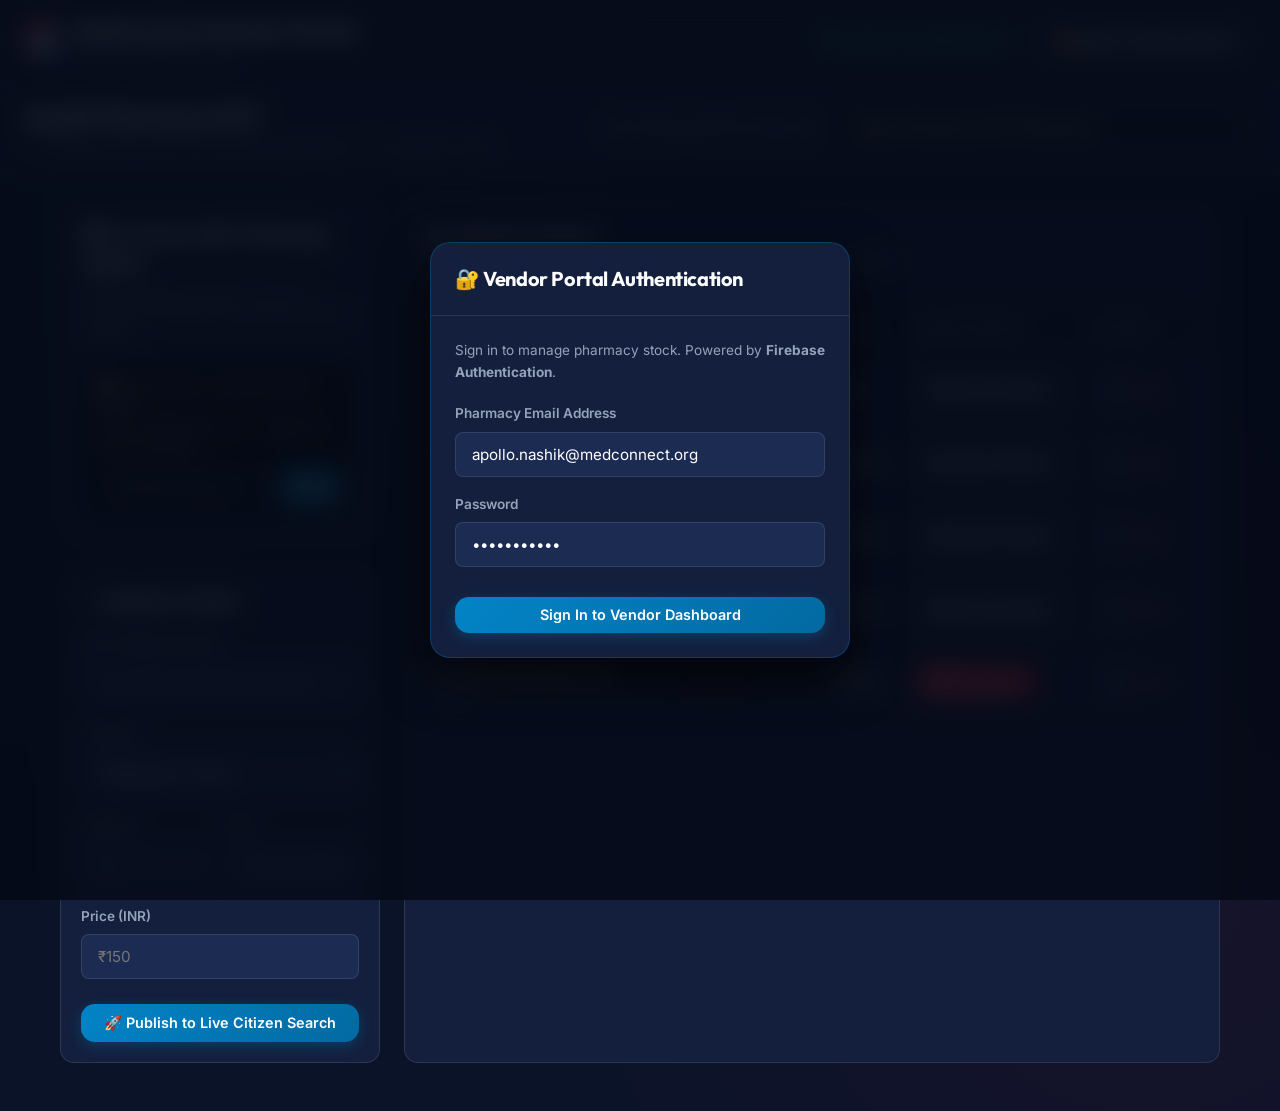
==== vendor.html @ ad08ed9b "Initial commit: MedConnect - Real-Time Emergency Local Healthcare Stock Locator" ====
<!DOCTYPE html>
<html lang="en">
<head>
    <meta charset="UTF-8">
    <meta name="viewport" content="width=device-width, initial-scale=1.0">
    <title>Vendor Inventory Portal - MedConnect</title>
    <meta name="description" content="Vendor inventory management portal for pharmacies and healthcare suppliers to update real-time stock list.">
    <link rel="stylesheet" href="css/styles.css">
</head>
<body>

    <!-- Vendor Navbar -->
    <header class="navbar">
        <div class="nav-container">
            <a href="index.html" class="brand-logo">
                <div class="logo-icon">🏥</div>
                <div>
                    MedConnect Vendor Portal
                    <span class="brand-tagline">Real-Time Inventory Manager</span>
                </div>
            </a>

            <div class="nav-actions">
                <div class="live-badge">
                    <span class="pulse-dot"></span>
                    SYNCED TO CITIZEN PORTAL
                </div>

                <a href="index.html" class="btn btn-outline">
                    👈 Back to Citizen Search
                </a>
            </div>
        </div>
    </header>

    <!-- Vendor Store Selection Banner -->
    <div class="vendor-header-bar">
        <div style="max-width: 1300px; margin: 0 auto; display: flex; justify-content: space-between; align-items: center; flex-wrap: wrap; gap: 1rem;">
            <div>
                <h2 id="vendor-store-name" style="font-size: 1.5rem; color: white;">Apollo Pharmacy 24/7</h2>
                <div id="vendor-store-address" style="font-size: 0.9rem; color: #94a3b8;">📍 College Road, Nashik</div>
            </div>

            <div style="display: flex; align-items: center; gap: 0.75rem;">
                <label style="font-size: 0.85rem; color: #94a3b8; font-weight: 600;">Switch Managed Pharmacy Store:</label>
                <select id="pharmacy-selector" class="form-control" style="width: auto; background: #0f172a;">
                    <!-- Dynamically populated -->
                </select>
            </div>
        </div>
    </div>

    <!-- Vendor Dashboard Main Grid -->
    <main class="vendor-grid">
        <!-- Left Sidebar: Forms & Frictionless Commands -->
        <aside>
            <!-- Frictionless SMS / WhatsApp Command Simulator -->
            <div style="background: var(--bg-card); border: 1px solid var(--border-accent); border-radius: var(--radius-md); padding: 1.25rem; margin-bottom: 1.5rem;">
                <h3 style="font-size: 1.1rem; color: white; margin-bottom: 0.4rem; display: flex; align-items: center; gap: 0.4rem;">
                    💬 Frictionless SMS / WhatsApp Updates
                </h3>
                <p style="font-size: 0.8rem; color: #94a3b8; margin-bottom: 1rem;">
                    Simulate updating inventory via Cloud Functions SMS/WhatsApp webhook without logging in.
                </p>

                <div class="terminal-box">
                    <div id="command-log" class="terminal-log">
                        <div>💬 MedConnect SMS Gateway Ready.</div>
                        <div>Type command e.g.: "Add 10 Paracetamol"</div>
                    </div>
                    <form id="command-form" class="terminal-input-row">
                        <input type="text" id="command-input" class="form-control" placeholder="Add 15 Remdesivir" style="background: #0b1329; border-color: #334155; padding: 0.5rem 0.75rem; font-size: 0.85rem;" required>
                        <button type="submit" class="btn btn-sm btn-primary">Send</button>
                    </form>
                </div>
            </div>

            <!-- Add New Stock Item Form -->
            <div style="background: var(--bg-card); border: 1px solid var(--border-color); border-radius: var(--radius-md); padding: 1.25rem;">
                <h3 style="font-size: 1.1rem; color: white; margin-bottom: 1rem;">➕ Add Item to Stock</h3>
                <form id="add-item-form">
                    <div class="form-group">
                        <label class="form-label">Item / Medicine Name</label>
                        <input type="text" id="new-item-name" class="form-control" placeholder="e.g. Oxygen Cylinder (B-Type)" required>
                    </div>

                    <div class="form-group">
                        <label class="form-label">Category</label>
                        <select id="new-item-category" class="form-control">
                            <option value="Medication">Medication / Drug</option>
                            <option value="Oxygen">Oxygen Supply</option>
                            <option value="Blood">Blood Unit</option>
                            <option value="Equipment">ICU / Medical Equipment</option>
                        </select>
                    </div>

                    <div style="display: grid; grid-template-columns: 1fr 1fr; gap: 0.75rem;">
                        <div class="form-group">
                            <label class="form-label">Quantity</label>
                            <input type="number" id="new-item-qty" class="form-control" placeholder="10" min="0" required>
                        </div>
                        <div class="form-group">
                            <label class="form-label">Unit</label>
                            <input type="text" id="new-item-unit" class="form-control" placeholder="strips, cylinders, vials">
                        </div>
                    </div>

                    <div class="form-group">
                        <label class="form-label">Price (INR)</label>
                        <input type="text" id="new-item-price" class="form-control" placeholder="₹150">
                    </div>

                    <button type="submit" class="btn btn-primary" style="width: 100%; margin-top: 0.5rem;">
                        🚀 Publish to Live Citizen Search
                    </button>
                </form>
            </div>
        </aside>

        <!-- Right Main Column: Live Inventory Table -->
        <section style="background: var(--bg-card); border: 1px solid var(--border-color); border-radius: var(--radius-md); padding: 1.25rem;">
            <div style="display: flex; justify-content: space-between; align-items: center; margin-bottom: 1rem;">
                <div>
                    <h3 style="font-size: 1.2rem; color: white;">Live Stock Inventory</h3>
                    <p style="font-size: 0.85rem; color: #94a3b8;">Changes made here instantly reflect in real-time on citizen search results.</p>
                </div>
            </div>

            <div style="overflow-x: auto;">
                <table class="inventory-table">
                    <thead>
                        <tr>
                            <th>Item Name</th>
                            <th>Stock Quantity</th>
                            <th>Price</th>
                            <th>Quick Status</th>
                            <th>Action</th>
                        </tr>
                    </thead>
                    <tbody id="inventory-table-body">
                        <!-- Populated by js/vendor.js -->
                    </tbody>
                </table>
            </div>
        </section>
    </main>

    <!-- Vendor Authentication Modal -->
    <div id="vendor-auth-modal" class="modal-overlay">
        <div class="modal-container" style="max-width: 420px;">
            <div class="modal-header">
                <h3 class="modal-title">🔐 Vendor Portal Authentication</h3>
            </div>
            <div class="modal-body">
                <p style="font-size: 0.85rem; color: #94a3b8; margin-bottom: 1.25rem;">
                    Sign in to manage pharmacy stock. Powered by <strong>Firebase Authentication</strong>.
                </p>
                <form id="vendor-auth-form">
                    <div class="form-group">
                        <label class="form-label">Pharmacy Email Address</label>
                        <input type="email" id="auth-email" class="form-control" value="apollo.nashik@medconnect.org" required>
                    </div>
                    <div class="form-group">
                        <label class="form-label">Password</label>
                        <input type="password" id="auth-password" class="form-control" value="vendor12345" required>
                    </div>
                    <button type="submit" class="btn btn-primary" style="width: 100%; margin-top: 0.75rem;">
                        Sign In to Vendor Dashboard
                    </button>
                </form>
            </div>
        </div>
    </div>

    <!-- Application Scripts -->
    <script src="js/data.js"></script>
    <script src="js/firebase-config.js"></script>
    <script src="js/vendor.js"></script>
</body>
</html>
---- css/styles.css ----
/* ==========================================================================
   MedConnect - Real-Time Local Healthcare Stock Locator
   Design System & Styling
   ========================================================================== */

@import url('https://fonts.googleapis.com/css2?family=Inter:wght@300;400;500;600;700;800&family=Outfit:wght@400;500;600;700;800&display=swap');

:root {
    /* Color Palette */
    --primary: #0284c7;
    --primary-hover: #0369a1;
    --primary-light: rgba(2, 132, 199, 0.15);
    
    --emergency: #e11d48;
    --emergency-hover: #be123c;
    --emergency-light: rgba(225, 29, 72, 0.15);

    --success: #10b981;
    --success-light: rgba(16, 185, 129, 0.15);
    --warning: #f59e0b;
    --warning-light: rgba(245, 158, 11, 0.15);

    --bg-dark: #0b1329;
    --bg-card: #131f3d;
    --bg-card-hover: #1a2a50;
    --bg-input: #1c2b52;
    --border-color: rgba(255, 255, 255, 0.1);
    --border-accent: rgba(2, 132, 199, 0.3);

    --text-main: #f8fafc;
    --text-muted: #94a3b8;
    --text-dim: #64748b;

    /* Spacing & Radii */
    --radius-sm: 8px;
    --radius-md: 14px;
    --radius-lg: 20px;
    --radius-full: 9999px;

    /* Shadow & Glassmorphism */
    --glass-bg: rgba(19, 31, 61, 0.75);
    --glass-border: rgba(255, 255, 255, 0.08);
    --shadow-soft: 0 10px 30px -10px rgba(0, 0, 0, 0.5);
    --shadow-glow: 0 0 25px rgba(2, 132, 199, 0.25);
    --shadow-emergency: 0 0 25px rgba(225, 29, 72, 0.3);

    --font-heading: 'Outfit', -apple-system, sans-serif;
    --font-body: 'Inter', -apple-system, sans-serif;
}

/* Reset & Global */
* {
    margin: 0;
    padding: 0;
    box-sizing: border-box;
}

body {
    font-family: var(--font-body);
    background-color: var(--bg-dark);
    color: var(--text-main);
    line-height: 1.6;
    min-height: 100vh;
    display: flex;
    flex-direction: column;
    overflow-x: hidden;
    background-image: 
        radial-gradient(circle at 10% 20%, rgba(2, 132, 199, 0.08) 0%, transparent 40%),
        radial-gradient(circle at 90% 80%, rgba(225, 29, 72, 0.06) 0%, transparent 40%);
}

a {
    color: var(--primary);
    text-decoration: none;
    transition: all 0.2s ease;
}

a:hover {
    color: #38bdf8;
}

button {
    font-family: var(--font-body);
    cursor: pointer;
    border: none;
    outline: none;
}

/* Typography */
h1, h2, h3, h4, h5, h6 {
    font-family: var(--font-heading);
    letter-spacing: -0.02em;
    color: #ffffff;
}

/* Header & Navbar */
.navbar {
    background: var(--glass-bg);
    backdrop-filter: blur(16px);
    -webkit-backdrop-filter: blur(16px);
    border-bottom: 1px solid var(--glass-border);
    position: sticky;
    top: 0;
    z-index: 1000;
    padding: 0.85rem 1.5rem;
}

.nav-container {
    max-width: 1300px;
    margin: 0 auto;
    display: flex;
    align-items: center;
    justify-content: space-between;
    gap: 1rem;
}

.brand-logo {
    display: flex;
    align-items: center;
    gap: 0.75rem;
    font-family: var(--font-heading);
    font-size: 1.4rem;
    font-weight: 800;
    color: #ffffff;
    text-decoration: none;
}

.brand-logo .logo-icon {
    width: 38px;
    height: 38px;
    background: linear-gradient(135deg, var(--emergency), var(--primary));
    border-radius: var(--radius-sm);
    display: flex;
    align-items: center;
    justify-content: center;
    font-size: 1.2rem;
    box-shadow: 0 4px 12px rgba(225, 29, 72, 0.3);
}

.brand-tagline {
    font-size: 0.75rem;
    color: var(--text-muted);
    font-weight: 400;
    display: block;
    margin-top: -2px;
}

.nav-actions {
    display: flex;
    align-items: center;
    gap: 1rem;
}

.btn {
    display: inline-flex;
    align-items: center;
    justify-content: center;
    gap: 0.5rem;
    padding: 0.6rem 1.25rem;
    font-weight: 600;
    font-size: 0.9rem;
    border-radius: var(--radius-md);
    transition: all 0.25s cubic-bezier(0.4, 0, 0.2, 1);
}

.btn-primary {
    background: linear-gradient(135deg, var(--primary), var(--primary-hover));
    color: white;
    box-shadow: 0 4px 14px rgba(2, 132, 199, 0.3);
}

.btn-primary:hover {
    transform: translateY(-2px);
    box-shadow: 0 6px 20px rgba(2, 132, 199, 0.45);
}

.btn-emergency {
    background: linear-gradient(135deg, var(--emergency), var(--emergency-hover));
    color: white;
    box-shadow: var(--shadow-emergency);
}

.btn-emergency:hover {
    transform: translateY(-2px);
    box-shadow: 0 6px 24px rgba(225, 29, 72, 0.5);
}

.btn-outline {
    background: rgba(255, 255, 255, 0.05);
    color: var(--text-main);
    border: 1px solid var(--border-color);
}

.btn-outline:hover {
    background: rgba(255, 255, 255, 0.1);
    border-color: rgba(255, 255, 255, 0.25);
}

.btn-ghost {
    background: transparent;
    color: var(--text-muted);
}

.btn-ghost:hover {
    color: white;
    background: rgba(255, 255, 255, 0.05);
}

.btn-sm {
    padding: 0.4rem 0.85rem;
    font-size: 0.825rem;
    border-radius: var(--radius-sm);
}

/* Status Indicator Pulse */
.live-badge {
    display: inline-flex;
    align-items: center;
    gap: 0.4rem;
    padding: 0.25rem 0.65rem;
    background: rgba(16, 185, 129, 0.12);
    border: 1px solid rgba(16, 185, 129, 0.3);
    color: var(--success);
    font-size: 0.75rem;
    font-weight: 600;
    border-radius: var(--radius-full);
}

.pulse-dot {
    width: 7px;
    height: 7px;
    background-color: var(--success);
    border-radius: 50%;
    animation: pulse 1.8s infinite;
}

@keyframes pulse {
    0% { transform: scale(0.95); box-shadow: 0 0 0 0 rgba(16, 185, 129, 0.7); }
    70% { transform: scale(1); box-shadow: 0 0 0 7px rgba(16, 185, 129, 0); }
    100% { transform: scale(0.95); box-shadow: 0 0 0 0 rgba(16, 185, 129, 0); }
}

/* Hero & Search Section */
.hero-section {
    padding: 2.5rem 1.5rem 1.5rem 1.5rem;
    max-width: 1300px;
    margin: 0 auto;
    width: 100%;
}

.hero-header {
    text-align: center;
    max-width: 800px;
    margin: 0 auto 2rem auto;
}

.hero-title {
    font-size: 2.5rem;
    font-weight: 800;
    line-height: 1.15;
    margin-bottom: 0.75rem;
    background: linear-gradient(135deg, #ffffff 30%, #94a3b8 100%);
    -webkit-background-clip: text;
    -webkit-text-fill-color: transparent;
}

.hero-title span {
    background: linear-gradient(135deg, #38bdf8, #818cf8);
    -webkit-background-clip: text;
    -webkit-text-fill-color: transparent;
}

.hero-desc {
    font-size: 1.05rem;
    color: var(--text-muted);
}

/* Search Box Container */
.search-container {
    background: var(--bg-card);
    border: 1px solid var(--border-accent);
    border-radius: var(--radius-lg);
    padding: 1.25rem;
    box-shadow: var(--shadow-glow);
    margin-bottom: 1.5rem;
    position: relative;
}

.search-box-row {
    display: flex;
    gap: 0.75rem;
    align-items: center;
}

.search-input-wrapper {
    flex: 1;
    position: relative;
    display: flex;
    align-items: center;
}

.search-input-wrapper i {
    position: absolute;
    left: 1.1rem;
    color: var(--text-dim);
    font-size: 1.2rem;
}

.search-input {
    width: 100%;
    padding: 0.9rem 1rem 0.9rem 3rem;
    background: var(--bg-input);
    border: 1px solid var(--border-color);
    border-radius: var(--radius-md);
    color: white;
    font-size: 1rem;
    font-family: var(--font-body);
    transition: all 0.2s ease;
}

.search-input:focus {
    border-color: var(--primary);
    box-shadow: 0 0 0 3px rgba(2, 132, 199, 0.2);
    outline: none;
}

.search-input::placeholder {
    color: var(--text-dim);
}

/* Quick Filter Chips */
.filter-chips {
    display: flex;
    gap: 0.5rem;
    flex-wrap: wrap;
    margin-top: 1rem;
    align-items: center;
}

.filter-label {
    font-size: 0.8rem;
    color: var(--text-muted);
    font-weight: 500;
    margin-right: 0.25rem;
}

.chip {
    padding: 0.4rem 0.85rem;
    background: rgba(255, 255, 255, 0.05);
    border: 1px solid var(--border-color);
    border-radius: var(--radius-full);
    font-size: 0.825rem;
    color: var(--text-muted);
    transition: all 0.2s ease;
    display: inline-flex;
    align-items: center;
    gap: 0.35rem;
    cursor: pointer;
}

.chip:hover, .chip.active {
    background: var(--primary-light);
    border-color: var(--primary);
    color: #38bdf8;
}

.chip-emergency:hover, .chip-emergency.active {
    background: var(--emergency-light);
    border-color: var(--emergency);
    color: #fda4af;
}

/* Main Dashboard View Layout */
.app-content {
    max-width: 1300px;
    margin: 0 auto;
    padding: 0 1.5rem 3rem 1.5rem;
    width: 100%;
    flex: 1;
    display: grid;
    grid-template-columns: 1fr 450px;
    gap: 1.5rem;
}

@media (max-width: 1024px) {
    .app-content {
        grid-template-columns: 1fr;
    }
}

/* Results & Cards Column */
.results-header {
    display: flex;
    justify-content: space-between;
    align-items: center;
    margin-bottom: 1rem;
}

.results-count {
    font-size: 0.9rem;
    color: var(--text-muted);
}

.stock-grid {
    display: flex;
    flex-direction: column;
    gap: 1rem;
}

.pharmacy-card {
    background: var(--bg-card);
    border: 1px solid var(--border-color);
    border-radius: var(--radius-md);
    padding: 1.25rem;
    transition: all 0.25s ease;
    position: relative;
    overflow: hidden;
}

.pharmacy-card:hover {
    transform: translateY(-2px);
    border-color: rgba(2, 132, 199, 0.4);
    box-shadow: var(--shadow-soft);
}

.pharmacy-card.has-stock {
    border-left: 4px solid var(--success);
}

.pharmacy-card.low-stock {
    border-left: 4px solid var(--warning);
}

.pharmacy-card.out-of-stock {
    border-left: 4px solid var(--emergency);
    opacity: 0.85;
}

.card-top {
    display: flex;
    justify-content: space-between;
    align-items: flex-start;
    gap: 1rem;
    margin-bottom: 0.75rem;
}

.pharmacy-name {
    font-size: 1.15rem;
    font-weight: 700;
    color: white;
}

.pharmacy-meta {
    display: flex;
    align-items: center;
    gap: 0.75rem;
    font-size: 0.825rem;
    color: var(--text-muted);
    margin-top: 0.2rem;
}

.distance-badge {
    background: rgba(255, 255, 255, 0.06);
    padding: 0.2rem 0.5rem;
    border-radius: var(--radius-sm);
    color: #e2e8f0;
    font-weight: 600;
}

.inventory-pills {
    display: flex;
    flex-wrap: wrap;
    gap: 0.5rem;
    margin: 1rem 0;
}

.item-pill {
    background: rgba(255, 255, 255, 0.04);
    border: 1px solid var(--border-color);
    padding: 0.35rem 0.75rem;
    border-radius: var(--radius-sm);
    font-size: 0.85rem;
    display: flex;
    align-items: center;
    justify-content: space-between;
    gap: 0.75rem;
}

.item-pill.match {
    background: rgba(2, 132, 199, 0.15);
    border-color: rgba(2, 132, 199, 0.4);
    color: #38bdf8;
    font-weight: 600;
}

.pill-qty {
    font-size: 0.75rem;
    padding: 0.1rem 0.4rem;
    border-radius: var(--radius-sm);
    background: rgba(0, 0, 0, 0.3);
}

.qty-available {
    color: var(--success);
}
.qty-low {
    color: var(--warning);
}
.qty-none {
    color: var(--emergency);
}

.card-actions {
    display: flex;
    align-items: center;
    gap: 0.75rem;
    margin-top: 0.75rem;
    padding-top: 0.75rem;
    border-top: 1px solid var(--border-color);
}

/* Right Panel: Interactive Map Container */
.map-panel {
    background: var(--bg-card);
    border: 1px solid var(--border-color);
    border-radius: var(--radius-lg);
    overflow: hidden;
    display: flex;
    flex-direction: column;
    height: 620px;
    position: sticky;
    top: 5rem;
}

.map-header {
    padding: 0.85rem 1.25rem;
    background: rgba(0, 0, 0, 0.2);
    border-bottom: 1px solid var(--border-color);
    display: flex;
    justify-content: space-between;
    align-items: center;
}

#map {
    width: 100%;
    height: 100%;
    z-index: 1;
}

/* Modals System */
.modal-overlay {
    position: fixed;
    top: 0;
    left: 0;
    width: 100vw;
    height: 100vh;
    background: rgba(5, 10, 22, 0.85);
    backdrop-filter: blur(12px);
    z-index: 2000;
    display: flex;
    align-items: center;
    justify-content: center;
    padding: 1.5rem;
    opacity: 0;
    visibility: hidden;
    transition: all 0.3s ease;
}

.modal-overlay.active {
    opacity: 1;
    visibility: visible;
}

.modal-container {
    background: var(--bg-card);
    border: 1px solid var(--border-accent);
    border-radius: var(--radius-lg);
    width: 100%;
    max-width: 650px;
    max-height: 90vh;
    overflow-y: auto;
    box-shadow: 0 20px 50px rgba(0,0,0,0.7);
    transform: translateY(20px);
    transition: transform 0.3s ease;
}

.modal-overlay.active .modal-container {
    transform: translateY(0);
}

.modal-header {
    padding: 1.25rem 1.5rem;
    border-bottom: 1px solid var(--border-color);
    display: flex;
    align-items: center;
    justify-content: space-between;
}

.modal-title {
    font-size: 1.25rem;
    font-weight: 700;
    display: flex;
    align-items: center;
    gap: 0.5rem;
}

.modal-close {
    background: transparent;
    color: var(--text-muted);
    font-size: 1.5rem;
    padding: 0.25rem 0.5rem;
    border-radius: var(--radius-sm);
}

.modal-close:hover {
    color: white;
    background: rgba(255, 255, 255, 0.1);
}

.modal-body {
    padding: 1.5rem;
}

/* AI Scanner Dropzone & Elements */
.dropzone {
    border: 2px dashed rgba(2, 132, 199, 0.4);
    border-radius: var(--radius-md);
    padding: 2rem 1.5rem;
    text-align: center;
    background: rgba(2, 132, 199, 0.03);
    cursor: pointer;
    transition: all 0.25s ease;
    margin-bottom: 1.25rem;
}

.dropzone:hover, .dropzone.dragover {
    border-color: var(--primary);
    background: rgba(2, 132, 199, 0.08);
}

.dropzone-icon {
    font-size: 2.5rem;
    color: var(--primary);
    margin-bottom: 0.75rem;
}

.scanner-preview {
    max-height: 220px;
    width: 100%;
    object-fit: contain;
    border-radius: var(--radius-md);
    border: 1px solid var(--border-color);
    margin: 1rem 0;
}

.extracted-tags {
    display: flex;
    flex-wrap: wrap;
    gap: 0.5rem;
    margin-top: 1rem;
}

.tag-badge {
    background: rgba(16, 185, 129, 0.15);
    border: 1px solid rgba(16, 185, 129, 0.3);
    color: #6ee7b7;
    padding: 0.3rem 0.65rem;
    border-radius: var(--radius-full);
    font-size: 0.85rem;
    font-weight: 600;
    display: flex;
    align-items: center;
    gap: 0.35rem;
}

/* Vendor Portal Specifics */
.vendor-header-bar {
    background: var(--bg-card);
    border-bottom: 1px solid var(--border-color);
    padding: 1rem 1.5rem;
    margin-bottom: 1.5rem;
}

.vendor-grid {
    display: grid;
    grid-template-columns: 320px 1fr;
    gap: 1.5rem;
    max-width: 1300px;
    margin: 0 auto;
    padding: 0 1.5rem 3rem 1.5rem;
}

@media (max-width: 900px) {
    .vendor-grid {
        grid-template-columns: 1fr;
    }
}

.form-group {
    margin-bottom: 1.1rem;
}

.form-label {
    display: block;
    font-size: 0.85rem;
    font-weight: 600;
    color: var(--text-muted);
    margin-bottom: 0.4rem;
}

.form-control {
    width: 100%;
    padding: 0.75rem 1rem;
    background: var(--bg-input);
    border: 1px solid var(--border-color);
    border-radius: var(--radius-sm);
    color: white;
    font-size: 0.95rem;
    font-family: var(--font-body);
}

.form-control:focus {
    border-color: var(--primary);
    outline: none;
}

.inventory-table {
    width: 100%;
    border-collapse: collapse;
    margin-top: 1rem;
}

.inventory-table th, .inventory-table td {
    padding: 0.85rem 1rem;
    text-align: left;
    border-bottom: 1px solid var(--border-color);
}

.inventory-table th {
    background: rgba(0, 0, 0, 0.2);
    font-size: 0.8rem;
    color: var(--text-muted);
    text-transform: uppercase;
    letter-spacing: 0.05em;
}

.inventory-table tr:hover {
    background: rgba(255, 255, 255, 0.02);
}

/* Console Terminal for Frictionless Commands */
.terminal-box {
    background: #050a14;
    border: 1px solid #1e293b;
    border-radius: var(--radius-md);
    padding: 1rem;
    font-family: 'Courier New', Courier, monospace;
    color: #38bdf8;
    font-size: 0.9rem;
}

.terminal-log {
    max-height: 140px;
    overflow-y: auto;
    margin-bottom: 0.75rem;
    line-height: 1.4;
    color: #94a3b8;
}

.terminal-input-row {
    display: flex;
    gap: 0.5rem;
}

/* Footer */
footer {
    background: rgba(5, 10, 22, 0.95);
    border-top: 1px solid var(--border-color);
    padding: 1.5rem;
    text-align: center;
    font-size: 0.85rem;
    color: var(--text-dim);
    margin-top: auto;
}
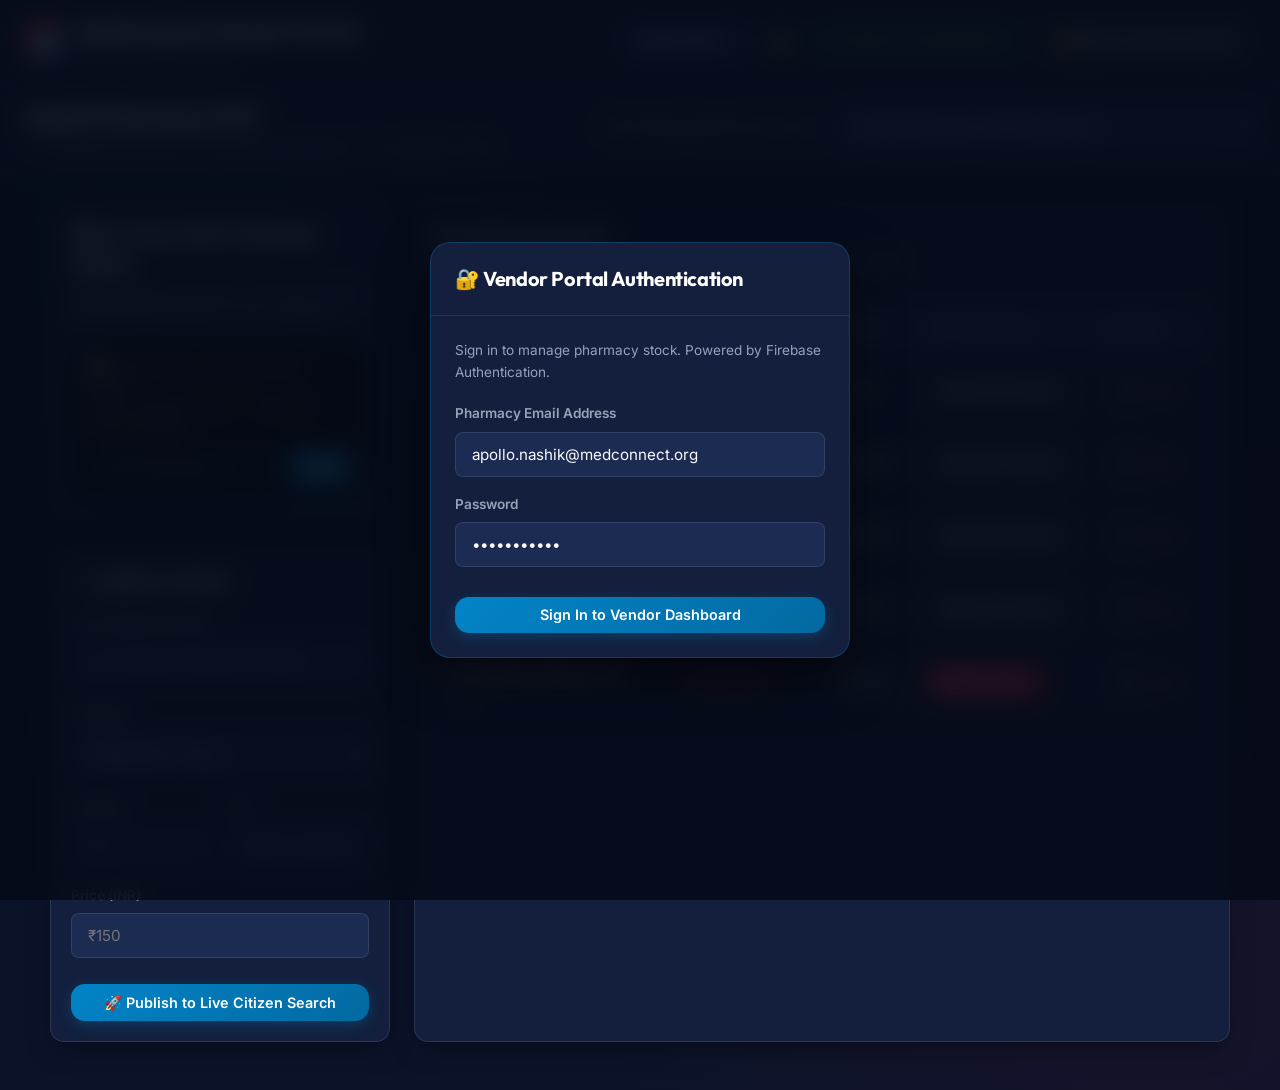
==== commit ca998df9: "UI/UX polish, Light & Dark Theme toggle, and Multilingual support (EN, MR, HI)" ====
--- a/vendor.html
+++ b/vendor.html
@@ -1,5 +1,5 @@
 <!DOCTYPE html>
-<html lang="en">
+<html lang="en" data-theme="dark">
 <head>
     <meta charset="UTF-8">
     <meta name="viewport" content="width=device-width, initial-scale=1.0">
@@ -15,19 +15,31 @@
             <a href="index.html" class="brand-logo">
                 <div class="logo-icon">🏥</div>
                 <div>
-                    MedConnect Vendor Portal
-                    <span class="brand-tagline">Real-Time Inventory Manager</span>
+                    <span data-i18n="vendor_title">MedConnect Vendor Portal</span>
+                    <span class="brand-tagline" data-i18n="vendor_subtitle">Real-Time Inventory Manager</span>
                 </div>
             </a>
 
             <div class="nav-actions">
+                <!-- Language Selector -->
+                <select class="language-select" aria-label="Select Language">
+                    <option value="en">English (EN)</option>
+                    <option value="mr">मराठी (MR)</option>
+                    <option value="hi">हिन्दी (HI)</option>
+                </select>
+
+                <!-- Theme Switcher Button -->
+                <button class="theme-toggle-btn" aria-label="Toggle Theme">
+                    <span id="theme-toggle-icon">🌙</span>
+                </button>
+
                 <div class="live-badge">
                     <span class="pulse-dot"></span>
-                    SYNCED TO CITIZEN PORTAL
+                    <span data-i18n="synced_to_citizen">SYNCED TO CITIZEN PORTAL</span>
                 </div>
 
                 <a href="index.html" class="btn btn-outline">
-                    👈 Back to Citizen Search
+                    <span data-i18n="back_to_citizen">👈 Back to Citizen Search</span>
                 </a>
             </div>
         </div>
@@ -37,13 +49,13 @@
     <div class="vendor-header-bar">
         <div style="max-width: 1300px; margin: 0 auto; display: flex; justify-content: space-between; align-items: center; flex-wrap: wrap; gap: 1rem;">
             <div>
-                <h2 id="vendor-store-name" style="font-size: 1.5rem; color: white;">Apollo Pharmacy 24/7</h2>
-                <div id="vendor-store-address" style="font-size: 0.9rem; color: #94a3b8;">📍 College Road, Nashik</div>
+                <h2 id="vendor-store-name" style="font-size: 1.5rem;">Apollo Pharmacy 24/7</h2>
+                <div id="vendor-store-address" style="font-size: 0.9rem; color: var(--text-muted);">📍 College Road, Nashik</div>
             </div>
 
             <div style="display: flex; align-items: center; gap: 0.75rem;">
-                <label style="font-size: 0.85rem; color: #94a3b8; font-weight: 600;">Switch Managed Pharmacy Store:</label>
-                <select id="pharmacy-selector" class="form-control" style="width: auto; background: #0f172a;">
+                <label style="font-size: 0.85rem; color: var(--text-muted); font-weight: 600;" data-i18n="switch_pharmacy_label">Switch Managed Pharmacy Store:</label>
+                <select id="pharmacy-selector" class="form-control" style="width: auto;">
                     <!-- Dynamically populated -->
                 </select>
             </div>
@@ -55,11 +67,11 @@
         <!-- Left Sidebar: Forms & Frictionless Commands -->
         <aside>
             <!-- Frictionless SMS / WhatsApp Command Simulator -->
-            <div style="background: var(--bg-card); border: 1px solid var(--border-accent); border-radius: var(--radius-md); padding: 1.25rem; margin-bottom: 1.5rem;">
-                <h3 style="font-size: 1.1rem; color: white; margin-bottom: 0.4rem; display: flex; align-items: center; gap: 0.4rem;">
+            <div style="background: var(--bg-card); border: 1px solid var(--border-accent); border-radius: var(--radius-md); padding: 1.25rem; margin-bottom: 1.5rem; box-shadow: var(--shadow-soft);">
+                <h3 style="font-size: 1.1rem; margin-bottom: 0.4rem; display: flex; align-items: center; gap: 0.4rem;" data-i18n="sms_title">
                     💬 Frictionless SMS / WhatsApp Updates
                 </h3>
-                <p style="font-size: 0.8rem; color: #94a3b8; margin-bottom: 1rem;">
+                <p style="font-size: 0.8rem; color: var(--text-muted); margin-bottom: 1rem;" data-i18n="sms_desc">
                     Simulate updating inventory via Cloud Functions SMS/WhatsApp webhook without logging in.
                 </p>
 
@@ -69,48 +81,48 @@
                         <div>Type command e.g.: "Add 10 Paracetamol"</div>
                     </div>
                     <form id="command-form" class="terminal-input-row">
-                        <input type="text" id="command-input" class="form-control" placeholder="Add 15 Remdesivir" style="background: #0b1329; border-color: #334155; padding: 0.5rem 0.75rem; font-size: 0.85rem;" required>
+                        <input type="text" id="command-input" class="form-control" placeholder="Add 15 Remdesivir" style="background: #0b1329; border-color: #334155; padding: 0.5rem 0.75rem; font-size: 0.85rem; color: white;" required>
                         <button type="submit" class="btn btn-sm btn-primary">Send</button>
                     </form>
                 </div>
             </div>
 
             <!-- Add New Stock Item Form -->
-            <div style="background: var(--bg-card); border: 1px solid var(--border-color); border-radius: var(--radius-md); padding: 1.25rem;">
-                <h3 style="font-size: 1.1rem; color: white; margin-bottom: 1rem;">➕ Add Item to Stock</h3>
+            <div style="background: var(--bg-card); border: 1px solid var(--border-color); border-radius: var(--radius-md); padding: 1.25rem; box-shadow: var(--shadow-soft);">
+                <h3 style="font-size: 1.1rem; margin-bottom: 1rem;" data-i18n="add_item_title">➕ Add Item to Stock</h3>
                 <form id="add-item-form">
                     <div class="form-group">
-                        <label class="form-label">Item / Medicine Name</label>
+                        <label class="form-label" data-i18n="item_name_label">Item / Medicine Name</label>
                         <input type="text" id="new-item-name" class="form-control" placeholder="e.g. Oxygen Cylinder (B-Type)" required>
                     </div>
 
                     <div class="form-group">
-                        <label class="form-label">Category</label>
+                        <label class="form-label" data-i18n="item_category_label">Category</label>
                         <select id="new-item-category" class="form-control">
-                            <option value="Medication">Medication / Drug</option>
-                            <option value="Oxygen">Oxygen Supply</option>
-                            <option value="Blood">Blood Unit</option>
-                            <option value="Equipment">ICU / Medical Equipment</option>
+                            <option value="Medication" data-i18n="category_med">Medication / Drug</option>
+                            <option value="Oxygen" data-i18n="category_oxy">Oxygen Supply</option>
+                            <option value="Blood" data-i18n="category_blood">Blood Unit</option>
+                            <option value="Equipment" data-i18n="category_eq">ICU / Medical Equipment</option>
                         </select>
                     </div>
 
                     <div style="display: grid; grid-template-columns: 1fr 1fr; gap: 0.75rem;">
                         <div class="form-group">
-                            <label class="form-label">Quantity</label>
+                            <label class="form-label" data-i18n="quantity_label">Quantity</label>
                             <input type="number" id="new-item-qty" class="form-control" placeholder="10" min="0" required>
                         </div>
                         <div class="form-group">
-                            <label class="form-label">Unit</label>
+                            <label class="form-label" data-i18n="unit_label">Unit</label>
                             <input type="text" id="new-item-unit" class="form-control" placeholder="strips, cylinders, vials">
                         </div>
                     </div>
 
                     <div class="form-group">
-                        <label class="form-label">Price (INR)</label>
+                        <label class="form-label" data-i18n="price_label">Price (INR)</label>
                         <input type="text" id="new-item-price" class="form-control" placeholder="₹150">
                     </div>
 
-                    <button type="submit" class="btn btn-primary" style="width: 100%; margin-top: 0.5rem;">
+                    <button type="submit" class="btn btn-primary" style="width: 100%; margin-top: 0.5rem;" data-i18n="publish_btn">
                         🚀 Publish to Live Citizen Search
                     </button>
                 </form>
@@ -118,11 +130,11 @@
         </aside>
 
         <!-- Right Main Column: Live Inventory Table -->
-        <section style="background: var(--bg-card); border: 1px solid var(--border-color); border-radius: var(--radius-md); padding: 1.25rem;">
+        <section style="background: var(--bg-card); border: 1px solid var(--border-color); border-radius: var(--radius-md); padding: 1.25rem; box-shadow: var(--shadow-soft);">
             <div style="display: flex; justify-content: space-between; align-items: center; margin-bottom: 1rem;">
                 <div>
-                    <h3 style="font-size: 1.2rem; color: white;">Live Stock Inventory</h3>
-                    <p style="font-size: 0.85rem; color: #94a3b8;">Changes made here instantly reflect in real-time on citizen search results.</p>
+                    <h3 style="font-size: 1.2rem;" data-i18n="live_inventory_title">Live Stock Inventory</h3>
+                    <p style="font-size: 0.85rem; color: var(--text-muted);" data-i18n="live_inventory_desc">Changes made here instantly reflect in real-time on citizen search results.</p>
                 </div>
             </div>
 
@@ -130,11 +142,11 @@
                 <table class="inventory-table">
                     <thead>
                         <tr>
-                            <th>Item Name</th>
-                            <th>Stock Quantity</th>
-                            <th>Price</th>
-                            <th>Quick Status</th>
-                            <th>Action</th>
+                            <th data-i18n="th_item_name">Item Name</th>
+                            <th data-i18n="th_stock_qty">Stock Quantity</th>
+                            <th data-i18n="th_price">Price</th>
+                            <th data-i18n="th_status">Quick Status</th>
+                            <th data-i18n="th_action">Action</th>
                         </tr>
                     </thead>
                     <tbody id="inventory-table-body">
@@ -149,22 +161,22 @@
     <div id="vendor-auth-modal" class="modal-overlay">
         <div class="modal-container" style="max-width: 420px;">
             <div class="modal-header">
-                <h3 class="modal-title">🔐 Vendor Portal Authentication</h3>
+                <h3 class="modal-title" data-i18n="auth_title">🔐 Vendor Portal Authentication</h3>
             </div>
             <div class="modal-body">
-                <p style="font-size: 0.85rem; color: #94a3b8; margin-bottom: 1.25rem;">
-                    Sign in to manage pharmacy stock. Powered by <strong>Firebase Authentication</strong>.
+                <p style="font-size: 0.85rem; color: var(--text-muted); margin-bottom: 1.25rem;" data-i18n="auth_desc">
+                    Sign in to manage pharmacy stock. Powered by Firebase Authentication.
                 </p>
                 <form id="vendor-auth-form">
                     <div class="form-group">
-                        <label class="form-label">Pharmacy Email Address</label>
+                        <label class="form-label" data-i18n="email_label">Pharmacy Email Address</label>
                         <input type="email" id="auth-email" class="form-control" value="apollo.nashik@medconnect.org" required>
                     </div>
                     <div class="form-group">
-                        <label class="form-label">Password</label>
+                        <label class="form-label" data-i18n="password_label">Password</label>
                         <input type="password" id="auth-password" class="form-control" value="vendor12345" required>
                     </div>
-                    <button type="submit" class="btn btn-primary" style="width: 100%; margin-top: 0.75rem;">
+                    <button type="submit" class="btn btn-primary" style="width: 100%; margin-top: 0.75rem;" data-i18n="signin_btn">
                         Sign In to Vendor Dashboard
                     </button>
                 </form>
@@ -173,6 +185,8 @@
     </div>
 
     <!-- Application Scripts -->
+    <script src="js/i18n.js"></script>
+    <script src="js/theme.js"></script>
     <script src="js/data.js"></script>
     <script src="js/firebase-config.js"></script>
     <script src="js/vendor.js"></script>
--- a/css/styles.css
+++ b/css/styles.css
@@ -1,6 +1,6 @@
 /* ==========================================================================
    MedConnect - Real-Time Local Healthcare Stock Locator
-   Design System & Styling
+   Design System, Light & Dark Theme, Multilingual & Responsive UI
    ========================================================================== */
 
 @import url('https://fonts.googleapis.com/css2?family=Inter:wght@300;400;500;600;700;800&family=Outfit:wght@400;500;600;700;800&display=swap');
@@ -20,6 +20,7 @@
     --warning: #f59e0b;
     --warning-light: rgba(245, 158, 11, 0.15);
 
+    /* Dark Mode Defaults */
     --bg-dark: #0b1329;
     --bg-card: #131f3d;
     --bg-card-hover: #1a2a50;
@@ -30,6 +31,7 @@
     --text-main: #f8fafc;
     --text-muted: #94a3b8;
     --text-dim: #64748b;
+    --heading-color: #ffffff;
 
     /* Spacing & Radii */
     --radius-sm: 8px;
@@ -38,7 +40,7 @@
     --radius-full: 9999px;
 
     /* Shadow & Glassmorphism */
-    --glass-bg: rgba(19, 31, 61, 0.75);
+    --glass-bg: rgba(19, 31, 61, 0.85);
     --glass-border: rgba(255, 255, 255, 0.08);
     --shadow-soft: 0 10px 30px -10px rgba(0, 0, 0, 0.5);
     --shadow-glow: 0 0 25px rgba(2, 132, 199, 0.25);
@@ -46,6 +48,26 @@
 
     --font-heading: 'Outfit', -apple-system, sans-serif;
     --font-body: 'Inter', -apple-system, sans-serif;
+}
+
+/* Light Mode Overrides */
+[data-theme="light"] {
+    --bg-dark: #f1f5f9;
+    --bg-card: #ffffff;
+    --bg-card-hover: #f8fafc;
+    --bg-input: #f8fafc;
+    --border-color: rgba(0, 0, 0, 0.09);
+    --border-accent: rgba(2, 132, 199, 0.35);
+
+    --text-main: #0f172a;
+    --text-muted: #475569;
+    --text-dim: #64748b;
+    --heading-color: #0f172a;
+
+    --glass-bg: rgba(255, 255, 255, 0.9);
+    --glass-border: rgba(0, 0, 0, 0.08);
+    --shadow-soft: 0 10px 25px -5px rgba(0, 0, 0, 0.06);
+    --shadow-glow: 0 4px 20px rgba(2, 132, 199, 0.15);
 }
 
 /* Reset & Global */
@@ -64,9 +86,19 @@
     display: flex;
     flex-direction: column;
     overflow-x: hidden;
+    transition: background-color 0.3s ease, color 0.3s ease;
+}
+
+[data-theme="dark"] body {
     background-image: 
         radial-gradient(circle at 10% 20%, rgba(2, 132, 199, 0.08) 0%, transparent 40%),
         radial-gradient(circle at 90% 80%, rgba(225, 29, 72, 0.06) 0%, transparent 40%);
+}
+
+[data-theme="light"] body {
+    background-image: 
+        radial-gradient(circle at 10% 20%, rgba(2, 132, 199, 0.05) 0%, transparent 40%),
+        radial-gradient(circle at 90% 80%, rgba(225, 29, 72, 0.04) 0%, transparent 40%);
 }
 
 a {
@@ -90,7 +122,7 @@
 h1, h2, h3, h4, h5, h6 {
     font-family: var(--font-heading);
     letter-spacing: -0.02em;
-    color: #ffffff;
+    color: var(--heading-color);
 }
 
 /* Header & Navbar */
@@ -103,6 +135,7 @@
     top: 0;
     z-index: 1000;
     padding: 0.85rem 1.5rem;
+    transition: background 0.3s ease;
 }
 
 .nav-container {
@@ -121,19 +154,19 @@
     font-family: var(--font-heading);
     font-size: 1.4rem;
     font-weight: 800;
-    color: #ffffff;
+    color: var(--heading-color);
     text-decoration: none;
 }
 
 .brand-logo .logo-icon {
-    width: 38px;
-    height: 38px;
+    width: 40px;
+    height: 40px;
     background: linear-gradient(135deg, var(--emergency), var(--primary));
     border-radius: var(--radius-sm);
     display: flex;
     align-items: center;
     justify-content: center;
-    font-size: 1.2rem;
+    font-size: 1.25rem;
     box-shadow: 0 4px 12px rgba(225, 29, 72, 0.3);
 }
 
@@ -148,7 +181,46 @@
 .nav-actions {
     display: flex;
     align-items: center;
-    gap: 1rem;
+    gap: 0.75rem;
+}
+
+/* Language Dropdown Selector */
+.language-select {
+    padding: 0.45rem 0.75rem;
+    background: var(--bg-input);
+    color: var(--text-main);
+    border: 1px solid var(--border-color);
+    border-radius: var(--radius-sm);
+    font-size: 0.85rem;
+    font-weight: 600;
+    cursor: pointer;
+    outline: none;
+    transition: all 0.2s ease;
+}
+
+.language-select:hover, .language-select:focus {
+    border-color: var(--primary);
+}
+
+/* Theme Toggle Button */
+.theme-toggle-btn {
+    width: 38px;
+    height: 38px;
+    border-radius: 50%;
+    background: var(--bg-input);
+    border: 1px solid var(--border-color);
+    color: var(--text-main);
+    display: flex;
+    align-items: center;
+    justify-content: center;
+    font-size: 1.1rem;
+    transition: all 0.2s ease;
+}
+
+.theme-toggle-btn:hover {
+    background: var(--primary-light);
+    border-color: var(--primary);
+    transform: scale(1.05);
 }
 
 .btn {
@@ -191,9 +263,15 @@
     border: 1px solid var(--border-color);
 }
 
+[data-theme="light"] .btn-outline {
+    background: #ffffff;
+    border-color: rgba(0, 0, 0, 0.15);
+}
+
 .btn-outline:hover {
-    background: rgba(255, 255, 255, 0.1);
-    border-color: rgba(255, 255, 255, 0.25);
+    background: var(--primary-light);
+    border-color: var(--primary);
+    color: var(--primary);
 }
 
 .btn-ghost {
@@ -202,8 +280,8 @@
 }
 
 .btn-ghost:hover {
-    color: white;
-    background: rgba(255, 255, 255, 0.05);
+    color: var(--heading-color);
+    background: var(--border-color);
 }
 
 .btn-sm {
@@ -217,18 +295,18 @@
     display: inline-flex;
     align-items: center;
     gap: 0.4rem;
-    padding: 0.25rem 0.65rem;
+    padding: 0.3rem 0.75rem;
     background: rgba(16, 185, 129, 0.12);
     border: 1px solid rgba(16, 185, 129, 0.3);
     color: var(--success);
     font-size: 0.75rem;
-    font-weight: 600;
+    font-weight: 700;
     border-radius: var(--radius-full);
 }
 
 .pulse-dot {
-    width: 7px;
-    height: 7px;
+    width: 8px;
+    height: 8px;
     background-color: var(--success);
     border-radius: 50%;
     animation: pulse 1.8s infinite;
@@ -250,22 +328,20 @@
 
 .hero-header {
     text-align: center;
-    max-width: 800px;
+    max-width: 820px;
     margin: 0 auto 2rem auto;
 }
 
 .hero-title {
     font-size: 2.5rem;
     font-weight: 800;
-    line-height: 1.15;
+    line-height: 1.2;
     margin-bottom: 0.75rem;
-    background: linear-gradient(135deg, #ffffff 30%, #94a3b8 100%);
-    -webkit-background-clip: text;
-    -webkit-text-fill-color: transparent;
+    color: var(--heading-color);
 }
 
 .hero-title span {
-    background: linear-gradient(135deg, #38bdf8, #818cf8);
+    background: linear-gradient(135deg, #0284c7, #6366f1);
     -webkit-background-clip: text;
     -webkit-text-fill-color: transparent;
 }
@@ -284,6 +360,7 @@
     box-shadow: var(--shadow-glow);
     margin-bottom: 1.5rem;
     position: relative;
+    transition: background 0.3s ease, border-color 0.3s ease;
 }
 
 .search-box-row {
@@ -312,7 +389,7 @@
     background: var(--bg-input);
     border: 1px solid var(--border-color);
     border-radius: var(--radius-md);
-    color: white;
+    color: var(--text-main);
     font-size: 1rem;
     font-family: var(--font-body);
     transition: all 0.2s ease;
@@ -338,18 +415,19 @@
 }
 
 .filter-label {
-    font-size: 0.8rem;
-    color: var(--text-muted);
+    font-size: 0.85rem;
+    color: var(--text-muted);
+    font-weight: 600;
+    margin-right: 0.25rem;
+}
+
+.chip {
+    padding: 0.45rem 0.9rem;
+    background: var(--bg-input);
+    border: 1px solid var(--border-color);
+    border-radius: var(--radius-full);
+    font-size: 0.85rem;
     font-weight: 500;
-    margin-right: 0.25rem;
-}
-
-.chip {
-    padding: 0.4rem 0.85rem;
-    background: rgba(255, 255, 255, 0.05);
-    border: 1px solid var(--border-color);
-    border-radius: var(--radius-full);
-    font-size: 0.825rem;
     color: var(--text-muted);
     transition: all 0.2s ease;
     display: inline-flex;
@@ -361,13 +439,15 @@
 .chip:hover, .chip.active {
     background: var(--primary-light);
     border-color: var(--primary);
-    color: #38bdf8;
+    color: var(--primary);
+    font-weight: 600;
 }
 
 .chip-emergency:hover, .chip-emergency.active {
     background: var(--emergency-light);
     border-color: var(--emergency);
-    color: #fda4af;
+    color: var(--emergency);
+    font-weight: 600;
 }
 
 /* Main Dashboard View Layout */
@@ -399,6 +479,7 @@
 .results-count {
     font-size: 0.9rem;
     color: var(--text-muted);
+    font-weight: 500;
 }
 
 .stock-grid {
@@ -414,13 +495,12 @@
     padding: 1.25rem;
     transition: all 0.25s ease;
     position: relative;
-    overflow: hidden;
+    box-shadow: var(--shadow-soft);
 }
 
 .pharmacy-card:hover {
     transform: translateY(-2px);
     border-color: rgba(2, 132, 199, 0.4);
-    box-shadow: var(--shadow-soft);
 }
 
 .pharmacy-card.has-stock {
@@ -433,7 +513,6 @@
 
 .pharmacy-card.out-of-stock {
     border-left: 4px solid var(--emergency);
-    opacity: 0.85;
 }
 
 .card-top {
@@ -447,7 +526,7 @@
 .pharmacy-name {
     font-size: 1.15rem;
     font-weight: 700;
-    color: white;
+    color: var(--heading-color);
 }
 
 .pharmacy-meta {
@@ -460,11 +539,13 @@
 }
 
 .distance-badge {
-    background: rgba(255, 255, 255, 0.06);
-    padding: 0.2rem 0.5rem;
+    background: var(--bg-input);
+    padding: 0.3rem 0.65rem;
     border-radius: var(--radius-sm);
-    color: #e2e8f0;
-    font-weight: 600;
+    color: var(--text-main);
+    font-weight: 700;
+    font-size: 0.825rem;
+    border: 1px solid var(--border-color);
 }
 
 .inventory-pills {
@@ -475,7 +556,7 @@
 }
 
 .item-pill {
-    background: rgba(255, 255, 255, 0.04);
+    background: var(--bg-input);
     border: 1px solid var(--border-color);
     padding: 0.35rem 0.75rem;
     border-radius: var(--radius-sm);
@@ -484,29 +565,33 @@
     align-items: center;
     justify-content: space-between;
     gap: 0.75rem;
+    color: var(--text-main);
 }
 
 .item-pill.match {
-    background: rgba(2, 132, 199, 0.15);
+    background: var(--primary-light);
     border-color: rgba(2, 132, 199, 0.4);
-    color: #38bdf8;
+    color: var(--primary);
     font-weight: 600;
 }
 
 .pill-qty {
     font-size: 0.75rem;
-    padding: 0.1rem 0.4rem;
+    padding: 0.15rem 0.45rem;
     border-radius: var(--radius-sm);
-    background: rgba(0, 0, 0, 0.3);
+    font-weight: 700;
 }
 
 .qty-available {
+    background: rgba(16, 185, 129, 0.15);
     color: var(--success);
 }
 .qty-low {
+    background: rgba(245, 158, 11, 0.15);
     color: var(--warning);
 }
 .qty-none {
+    background: rgba(225, 29, 72, 0.15);
     color: var(--emergency);
 }
 
@@ -530,11 +615,12 @@
     height: 620px;
     position: sticky;
     top: 5rem;
+    box-shadow: var(--shadow-soft);
 }
 
 .map-header {
     padding: 0.85rem 1.25rem;
-    background: rgba(0, 0, 0, 0.2);
+    background: var(--bg-input);
     border-bottom: 1px solid var(--border-color);
     display: flex;
     justify-content: space-between;
@@ -579,7 +665,7 @@
     max-width: 650px;
     max-height: 90vh;
     overflow-y: auto;
-    box-shadow: 0 20px 50px rgba(0,0,0,0.7);
+    box-shadow: 0 20px 50px rgba(0,0,0,0.5);
     transform: translateY(20px);
     transition: transform 0.3s ease;
 }
@@ -602,6 +688,7 @@
     display: flex;
     align-items: center;
     gap: 0.5rem;
+    color: var(--heading-color);
 }
 
 .modal-close {
@@ -613,8 +700,8 @@
 }
 
 .modal-close:hover {
-    color: white;
-    background: rgba(255, 255, 255, 0.1);
+    color: var(--heading-color);
+    background: var(--border-color);
 }
 
 .modal-body {
@@ -627,7 +714,7 @@
     border-radius: var(--radius-md);
     padding: 2rem 1.5rem;
     text-align: center;
-    background: rgba(2, 132, 199, 0.03);
+    background: var(--primary-light);
     cursor: pointer;
     transition: all 0.25s ease;
     margin-bottom: 1.25rem;
@@ -635,7 +722,7 @@
 
 .dropzone:hover, .dropzone.dragover {
     border-color: var(--primary);
-    background: rgba(2, 132, 199, 0.08);
+    background: rgba(2, 132, 199, 0.2);
 }
 
 .dropzone-icon {
@@ -644,15 +731,6 @@
     margin-bottom: 0.75rem;
 }
 
-.scanner-preview {
-    max-height: 220px;
-    width: 100%;
-    object-fit: contain;
-    border-radius: var(--radius-md);
-    border: 1px solid var(--border-color);
-    margin: 1rem 0;
-}
-
 .extracted-tags {
     display: flex;
     flex-wrap: wrap;
@@ -663,7 +741,7 @@
 .tag-badge {
     background: rgba(16, 185, 129, 0.15);
     border: 1px solid rgba(16, 185, 129, 0.3);
-    color: #6ee7b7;
+    color: var(--success);
     padding: 0.3rem 0.65rem;
     border-radius: var(--radius-full);
     font-size: 0.85rem;
@@ -683,7 +761,7 @@
 
 .vendor-grid {
     display: grid;
-    grid-template-columns: 320px 1fr;
+    grid-template-columns: 340px 1fr;
     gap: 1.5rem;
     max-width: 1300px;
     margin: 0 auto;
@@ -714,7 +792,7 @@
     background: var(--bg-input);
     border: 1px solid var(--border-color);
     border-radius: var(--radius-sm);
-    color: white;
+    color: var(--text-main);
     font-size: 0.95rem;
     font-family: var(--font-body);
 }
@@ -737,7 +815,7 @@
 }
 
 .inventory-table th {
-    background: rgba(0, 0, 0, 0.2);
+    background: var(--bg-input);
     font-size: 0.8rem;
     color: var(--text-muted);
     text-transform: uppercase;
@@ -745,7 +823,7 @@
 }
 
 .inventory-table tr:hover {
-    background: rgba(255, 255, 255, 0.02);
+    background: var(--bg-card-hover);
 }
 
 /* Console Terminal for Frictionless Commands */
@@ -774,7 +852,7 @@
 
 /* Footer */
 footer {
-    background: rgba(5, 10, 22, 0.95);
+    background: var(--bg-card);
     border-top: 1px solid var(--border-color);
     padding: 1.5rem;
     text-align: center;
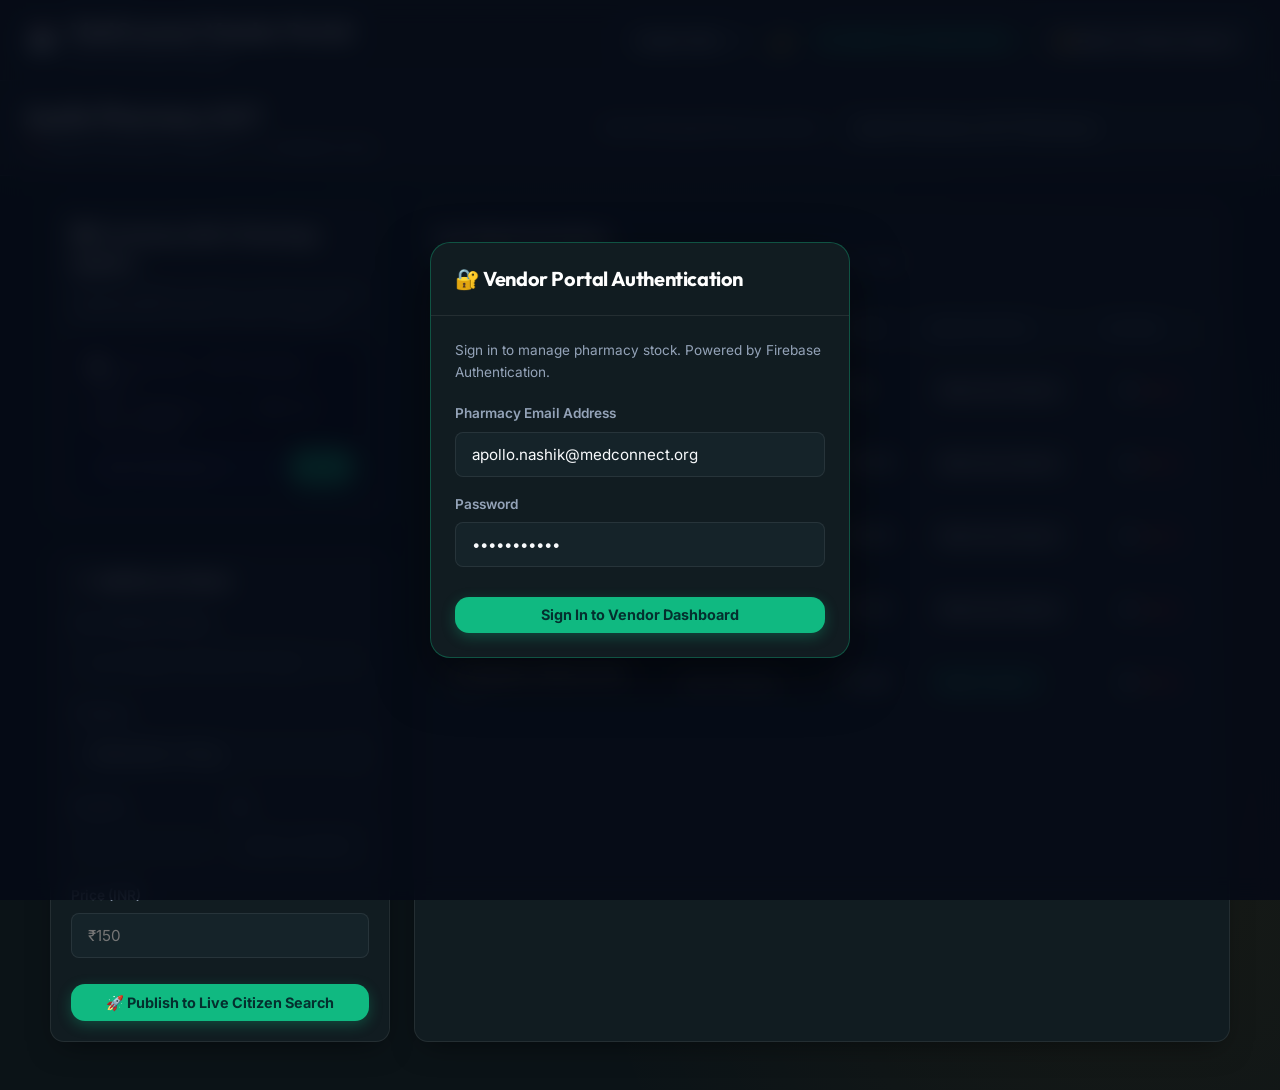
==== commit f288b629: "Revamp MedConnect UI/UX matching stitch.zip screen.png design with Heatmap mode and twin emerald act" ====
--- a/vendor.html
+++ b/vendor.html
@@ -5,7 +5,7 @@
     <meta name="viewport" content="width=device-width, initial-scale=1.0">
     <title>Vendor Inventory Portal - MedConnect</title>
     <meta name="description" content="Vendor inventory management portal for pharmacies and healthcare suppliers to update real-time stock list.">
-    <link rel="stylesheet" href="css/styles.css">
+    <link rel="stylesheet" href="css/styles.css?v=1.0.2">
 </head>
 <body>
 
@@ -185,10 +185,10 @@
     </div>
 
     <!-- Application Scripts -->
-    <script src="js/i18n.js"></script>
-    <script src="js/theme.js"></script>
-    <script src="js/data.js"></script>
-    <script src="js/firebase-config.js"></script>
-    <script src="js/vendor.js"></script>
+    <script src="js/i18n.js?v=1.0.2"></script>
+    <script src="js/theme.js?v=1.0.2"></script>
+    <script src="js/data.js?v=1.0.2"></script>
+    <script src="js/firebase-config.js?v=1.0.2"></script>
+    <script src="js/vendor.js?v=1.0.2"></script>
 </body>
 </html>
--- a/css/styles.css
+++ b/css/styles.css
@@ -1,32 +1,34 @@
 /* ==========================================================================
-   MedConnect - Real-Time Local Healthcare Stock Locator
-   Design System, Light & Dark Theme, Multilingual & Responsive UI
+   MedConnect - Real-Time Emergency Local Healthcare Stock Locator (V2 Aesthetic)
+   Matching screen.png Design System, Emerald & Amber Palette
    ========================================================================== */
 
 @import url('https://fonts.googleapis.com/css2?family=Inter:wght@300;400;500;600;700;800&family=Outfit:wght@400;500;600;700;800&display=swap');
 
 :root {
-    /* Color Palette */
-    --primary: #0284c7;
-    --primary-hover: #0369a1;
-    --primary-light: rgba(2, 132, 199, 0.15);
-    
+    /* Screen.png Emerald & Amber Palette */
+    --primary: #10b981;
+    --primary-hover: #059669;
+    --primary-light: rgba(16, 185, 129, 0.15);
+
+    --amber: #f59e0b;
+    --amber-hover: #d97706;
+    --amber-light: rgba(245, 158, 11, 0.18);
+
     --emergency: #e11d48;
     --emergency-hover: #be123c;
     --emergency-light: rgba(225, 29, 72, 0.15);
 
     --success: #10b981;
     --success-light: rgba(16, 185, 129, 0.15);
-    --warning: #f59e0b;
-    --warning-light: rgba(245, 158, 11, 0.15);
-
-    /* Dark Mode Defaults */
-    --bg-dark: #0b1329;
-    --bg-card: #131f3d;
-    --bg-card-hover: #1a2a50;
-    --bg-input: #1c2b52;
-    --border-color: rgba(255, 255, 255, 0.1);
-    --border-accent: rgba(2, 132, 199, 0.3);
+
+    /* Dark Charcoal Theme Defaults */
+    --bg-dark: #0b1317;
+    --bg-card: #111c21;
+    --bg-card-hover: #16242b;
+    --bg-input: #152329;
+    --border-color: rgba(255, 255, 255, 0.08);
+    --border-accent: rgba(16, 185, 129, 0.35);
 
     --text-main: #f8fafc;
     --text-muted: #94a3b8;
@@ -40,11 +42,10 @@
     --radius-full: 9999px;
 
     /* Shadow & Glassmorphism */
-    --glass-bg: rgba(19, 31, 61, 0.85);
+    --glass-bg: rgba(17, 28, 33, 0.88);
     --glass-border: rgba(255, 255, 255, 0.08);
     --shadow-soft: 0 10px 30px -10px rgba(0, 0, 0, 0.5);
-    --shadow-glow: 0 0 25px rgba(2, 132, 199, 0.25);
-    --shadow-emergency: 0 0 25px rgba(225, 29, 72, 0.3);
+    --shadow-glow: 0 0 30px rgba(16, 185, 129, 0.2);
 
     --font-heading: 'Outfit', -apple-system, sans-serif;
     --font-body: 'Inter', -apple-system, sans-serif;
@@ -57,7 +58,7 @@
     --bg-card-hover: #f8fafc;
     --bg-input: #f8fafc;
     --border-color: rgba(0, 0, 0, 0.09);
-    --border-accent: rgba(2, 132, 199, 0.35);
+    --border-accent: rgba(16, 185, 129, 0.4);
 
     --text-main: #0f172a;
     --text-muted: #475569;
@@ -67,7 +68,7 @@
     --glass-bg: rgba(255, 255, 255, 0.9);
     --glass-border: rgba(0, 0, 0, 0.08);
     --shadow-soft: 0 10px 25px -5px rgba(0, 0, 0, 0.06);
-    --shadow-glow: 0 4px 20px rgba(2, 132, 199, 0.15);
+    --shadow-glow: 0 4px 20px rgba(16, 185, 129, 0.15);
 }
 
 /* Reset & Global */
@@ -91,24 +92,14 @@
 
 [data-theme="dark"] body {
     background-image: 
-        radial-gradient(circle at 10% 20%, rgba(2, 132, 199, 0.08) 0%, transparent 40%),
-        radial-gradient(circle at 90% 80%, rgba(225, 29, 72, 0.06) 0%, transparent 40%);
-}
-
-[data-theme="light"] body {
-    background-image: 
-        radial-gradient(circle at 10% 20%, rgba(2, 132, 199, 0.05) 0%, transparent 40%),
-        radial-gradient(circle at 90% 80%, rgba(225, 29, 72, 0.04) 0%, transparent 40%);
+        radial-gradient(circle at 50% 0%, rgba(16, 185, 129, 0.08) 0%, transparent 50%),
+        radial-gradient(circle at 90% 80%, rgba(245, 158, 11, 0.05) 0%, transparent 40%);
 }
 
 a {
     color: var(--primary);
     text-decoration: none;
     transition: all 0.2s ease;
-}
-
-a:hover {
-    color: #38bdf8;
 }
 
 button {
@@ -150,7 +141,7 @@
 .brand-logo {
     display: flex;
     align-items: center;
-    gap: 0.75rem;
+    gap: 0.65rem;
     font-family: var(--font-heading);
     font-size: 1.4rem;
     font-weight: 800;
@@ -159,15 +150,15 @@
 }
 
 .brand-logo .logo-icon {
-    width: 40px;
-    height: 40px;
-    background: linear-gradient(135deg, var(--emergency), var(--primary));
+    width: 36px;
+    height: 36px;
+    background: transparent;
     border-radius: var(--radius-sm);
     display: flex;
     align-items: center;
     justify-content: center;
-    font-size: 1.25rem;
-    box-shadow: 0 4px 12px rgba(225, 29, 72, 0.3);
+    font-size: 1.4rem;
+    color: var(--primary);
 }
 
 .brand-tagline {
@@ -236,25 +227,28 @@
 }
 
 .btn-primary {
-    background: linear-gradient(135deg, var(--primary), var(--primary-hover));
+    background: var(--primary);
+    color: #042f2e;
+    font-weight: 700;
+    box-shadow: 0 4px 14px rgba(16, 185, 129, 0.3);
+}
+
+.btn-primary:hover {
+    background: #34d399;
+    transform: translateY(-2px);
+    box-shadow: 0 6px 20px rgba(16, 185, 129, 0.45);
+}
+
+.btn-emergency {
+    background: rgba(16, 185, 129, 0.12);
+    color: #34d399;
+    border: 1px solid rgba(16, 185, 129, 0.4);
+}
+
+.btn-emergency:hover {
+    background: rgba(16, 185, 129, 0.25);
     color: white;
-    box-shadow: 0 4px 14px rgba(2, 132, 199, 0.3);
-}
-
-.btn-primary:hover {
     transform: translateY(-2px);
-    box-shadow: 0 6px 20px rgba(2, 132, 199, 0.45);
-}
-
-.btn-emergency {
-    background: linear-gradient(135deg, var(--emergency), var(--emergency-hover));
-    color: white;
-    box-shadow: var(--shadow-emergency);
-}
-
-.btn-emergency:hover {
-    transform: translateY(-2px);
-    box-shadow: 0 6px 24px rgba(225, 29, 72, 0.5);
 }
 
 .btn-outline {
@@ -263,11 +257,6 @@
     border: 1px solid var(--border-color);
 }
 
-[data-theme="light"] .btn-outline {
-    background: #ffffff;
-    border-color: rgba(0, 0, 0, 0.15);
-}
-
 .btn-outline:hover {
     background: var(--primary-light);
     border-color: var(--primary);
@@ -285,12 +274,12 @@
 }
 
 .btn-sm {
-    padding: 0.4rem 0.85rem;
+    padding: 0.45rem 0.85rem;
     font-size: 0.825rem;
     border-radius: var(--radius-sm);
 }
 
-/* Status Indicator Pulse */
+/* Live Status Badge */
 .live-badge {
     display: inline-flex;
     align-items: center;
@@ -298,7 +287,7 @@
     padding: 0.3rem 0.75rem;
     background: rgba(16, 185, 129, 0.12);
     border: 1px solid rgba(16, 185, 129, 0.3);
-    color: var(--success);
+    color: #34d399;
     font-size: 0.75rem;
     font-weight: 700;
     border-radius: var(--radius-full);
@@ -307,15 +296,15 @@
 .pulse-dot {
     width: 8px;
     height: 8px;
-    background-color: var(--success);
+    background-color: #34d399;
     border-radius: 50%;
     animation: pulse 1.8s infinite;
 }
 
 @keyframes pulse {
-    0% { transform: scale(0.95); box-shadow: 0 0 0 0 rgba(16, 185, 129, 0.7); }
-    70% { transform: scale(1); box-shadow: 0 0 0 7px rgba(16, 185, 129, 0); }
-    100% { transform: scale(0.95); box-shadow: 0 0 0 0 rgba(16, 185, 129, 0); }
+    0% { transform: scale(0.95); box-shadow: 0 0 0 0 rgba(52, 211, 153, 0.7); }
+    70% { transform: scale(1); box-shadow: 0 0 0 7px rgba(52, 211, 153, 0); }
+    100% { transform: scale(0.95); box-shadow: 0 0 0 0 rgba(52, 211, 153, 0); }
 }
 
 /* Hero & Search Section */
@@ -340,37 +329,18 @@
     color: var(--heading-color);
 }
 
-.hero-title span {
-    background: linear-gradient(135deg, #0284c7, #6366f1);
-    -webkit-background-clip: text;
-    -webkit-text-fill-color: transparent;
-}
-
-.hero-desc {
-    font-size: 1.05rem;
-    color: var(--text-muted);
-}
-
-/* Search Box Container */
+/* Search Box Container (Matching screen.png) */
 .search-container {
-    background: var(--bg-card);
-    border: 1px solid var(--border-accent);
-    border-radius: var(--radius-lg);
-    padding: 1.25rem;
-    box-shadow: var(--shadow-glow);
+    background: transparent;
     margin-bottom: 1.5rem;
-    position: relative;
-    transition: background 0.3s ease, border-color 0.3s ease;
 }
 
 .search-box-row {
-    display: flex;
-    gap: 0.75rem;
-    align-items: center;
+    max-width: 750px;
+    margin: 0 auto 1.25rem auto;
 }
 
 .search-input-wrapper {
-    flex: 1;
     position: relative;
     display: flex;
     align-items: center;
@@ -378,26 +348,27 @@
 
 .search-input-wrapper i {
     position: absolute;
-    left: 1.1rem;
-    color: var(--text-dim);
+    left: 1.25rem;
+    color: var(--primary);
     font-size: 1.2rem;
 }
 
 .search-input {
     width: 100%;
-    padding: 0.9rem 1rem 0.9rem 3rem;
+    padding: 1.1rem 1rem 1.1rem 3.2rem;
     background: var(--bg-input);
-    border: 1px solid var(--border-color);
-    border-radius: var(--radius-md);
+    border: 1px solid var(--border-accent);
+    border-radius: var(--radius-full);
     color: var(--text-main);
-    font-size: 1rem;
+    font-size: 1.05rem;
     font-family: var(--font-body);
-    transition: all 0.2s ease;
+    box-shadow: var(--shadow-glow);
+    transition: all 0.25s ease;
 }
 
 .search-input:focus {
     border-color: var(--primary);
-    box-shadow: 0 0 0 3px rgba(2, 132, 199, 0.2);
+    box-shadow: 0 0 0 4px rgba(16, 185, 129, 0.25);
     outline: none;
 }
 
@@ -405,52 +376,35 @@
     color: var(--text-dim);
 }
 
-/* Quick Filter Chips */
+/* Quick Filter Chips (Pill shape matching screen.png) */
 .filter-chips {
     display: flex;
     gap: 0.5rem;
+    justify-content: center;
     flex-wrap: wrap;
-    margin-top: 1rem;
-    align-items: center;
-}
-
-.filter-label {
-    font-size: 0.85rem;
-    color: var(--text-muted);
-    font-weight: 600;
-    margin-right: 0.25rem;
+    align-items: center;
 }
 
 .chip {
-    padding: 0.45rem 0.9rem;
-    background: var(--bg-input);
+    padding: 0.5rem 1.1rem;
+    background: rgba(255, 255, 255, 0.05);
     border: 1px solid var(--border-color);
     border-radius: var(--radius-full);
-    font-size: 0.85rem;
+    font-size: 0.875rem;
     font-weight: 500;
     color: var(--text-muted);
     transition: all 0.2s ease;
-    display: inline-flex;
-    align-items: center;
-    gap: 0.35rem;
     cursor: pointer;
 }
 
 .chip:hover, .chip.active {
-    background: var(--primary-light);
+    background: var(--primary);
     border-color: var(--primary);
-    color: var(--primary);
-    font-weight: 600;
-}
-
-.chip-emergency:hover, .chip-emergency.active {
-    background: var(--emergency-light);
-    border-color: var(--emergency);
-    color: var(--emergency);
-    font-weight: 600;
-}
-
-/* Main Dashboard View Layout */
+    color: #042f2e;
+    font-weight: 700;
+}
+
+/* Main Content Layout */
 .app-content {
     max-width: 1300px;
     margin: 0 auto;
@@ -458,7 +412,7 @@
     width: 100%;
     flex: 1;
     display: grid;
-    grid-template-columns: 1fr 450px;
+    grid-template-columns: 1fr 480px;
     gap: 1.5rem;
 }
 
@@ -468,7 +422,6 @@
     }
 }
 
-/* Results & Cards Column */
 .results-header {
     display: flex;
     justify-content: space-between;
@@ -476,132 +429,154 @@
     margin-bottom: 1rem;
 }
 
-.results-count {
-    font-size: 0.9rem;
-    color: var(--text-muted);
-    font-weight: 500;
-}
-
 .stock-grid {
     display: flex;
     flex-direction: column;
-    gap: 1rem;
-}
-
+    gap: 1.25rem;
+}
+
+/* Pharmacy Card Layout (Matching screen.png) */
 .pharmacy-card {
     background: var(--bg-card);
     border: 1px solid var(--border-color);
     border-radius: var(--radius-md);
-    padding: 1.25rem;
+    padding: 1.35rem;
     transition: all 0.25s ease;
+    box-shadow: var(--shadow-soft);
     position: relative;
-    box-shadow: var(--shadow-soft);
 }
 
 .pharmacy-card:hover {
-    transform: translateY(-2px);
-    border-color: rgba(2, 132, 199, 0.4);
-}
-
-.pharmacy-card.has-stock {
-    border-left: 4px solid var(--success);
-}
-
-.pharmacy-card.low-stock {
-    border-left: 4px solid var(--warning);
-}
-
-.pharmacy-card.out-of-stock {
-    border-left: 4px solid var(--emergency);
-}
-
-.card-top {
+    border-color: rgba(16, 185, 129, 0.4);
+}
+
+.card-header-row {
     display: flex;
     justify-content: space-between;
     align-items: flex-start;
     gap: 1rem;
-    margin-bottom: 0.75rem;
-}
-
-.pharmacy-name {
-    font-size: 1.15rem;
+    margin-bottom: 0.4rem;
+}
+
+.pharmacy-title {
+    font-size: 1.2rem;
     font-weight: 700;
     color: var(--heading-color);
 }
 
-.pharmacy-meta {
+/* Status Badge Pills (Satu / Amber from screen.png) */
+.status-pill {
+    padding: 0.25rem 0.75rem;
+    border-radius: var(--radius-full);
+    font-size: 0.75rem;
+    font-weight: 700;
+}
+
+.status-pill.satu {
+    background: rgba(16, 185, 129, 0.2);
+    color: #34d399;
+    border: 1px solid rgba(16, 185, 129, 0.4);
+}
+
+.status-pill.amber {
+    background: rgba(245, 158, 11, 0.2);
+    color: #fbbf24;
+    border: 1px solid rgba(245, 158, 11, 0.4);
+}
+
+.card-subtitle {
+    font-size: 0.85rem;
+    color: var(--text-muted);
+    margin-bottom: 0.6rem;
+    display: flex;
+    align-items: center;
+    gap: 0.5rem;
+}
+
+.card-status-bar {
     display: flex;
     align-items: center;
     gap: 0.75rem;
-    font-size: 0.825rem;
+    font-size: 0.8rem;
     color: var(--text-muted);
-    margin-top: 0.2rem;
-}
-
-.distance-badge {
-    background: var(--bg-input);
-    padding: 0.3rem 0.65rem;
+    margin-bottom: 1rem;
+}
+
+.pill-tag {
+    background: rgba(255, 255, 255, 0.06);
+    padding: 0.15rem 0.5rem;
     border-radius: var(--radius-sm);
     color: var(--text-main);
+    font-size: 0.75rem;
+}
+
+/* Inventory Item Grid Boxes (Matching screen.png) */
+.inventory-grid-row {
+    display: flex;
+    flex-wrap: wrap;
+    gap: 0.75rem;
+    margin-bottom: 1.1rem;
+}
+
+.item-box {
+    border-radius: var(--radius-md);
+    padding: 0.65rem 1rem;
+    min-width: 180px;
+    border: 1px solid transparent;
+}
+
+.item-box.emerald {
+    background: rgba(16, 185, 129, 0.14);
+    border-color: rgba(16, 185, 129, 0.35);
+}
+
+.item-box.amber {
+    background: rgba(245, 158, 11, 0.16);
+    border-color: rgba(245, 158, 11, 0.4);
+}
+
+.item-box-title {
+    font-size: 0.9rem;
     font-weight: 700;
-    font-size: 0.825rem;
-    border: 1px solid var(--border-color);
-}
-
-.inventory-pills {
-    display: flex;
-    flex-wrap: wrap;
-    gap: 0.5rem;
-    margin: 1rem 0;
-}
-
-.item-pill {
-    background: var(--bg-input);
-    border: 1px solid var(--border-color);
-    padding: 0.35rem 0.75rem;
-    border-radius: var(--radius-sm);
-    font-size: 0.85rem;
-    display: flex;
-    align-items: center;
-    justify-content: space-between;
-    gap: 0.75rem;
+    color: white;
+    margin-bottom: 0.2rem;
+}
+
+.item-box.emerald .item-box-title { color: #6ee7b7; }
+.item-box.amber .item-box-title { color: #fde047; }
+
+.item-box-meta {
+    font-size: 0.8rem;
     color: var(--text-main);
 }
 
-.item-pill.match {
-    background: var(--primary-light);
-    border-color: rgba(2, 132, 199, 0.4);
-    color: var(--primary);
-    font-weight: 600;
-}
-
-.pill-qty {
-    font-size: 0.75rem;
-    padding: 0.15rem 0.45rem;
-    border-radius: var(--radius-sm);
-    font-weight: 700;
-}
-
-.qty-available {
-    background: rgba(16, 185, 129, 0.15);
-    color: var(--success);
-}
-.qty-low {
-    background: rgba(245, 158, 11, 0.15);
-    color: var(--warning);
-}
-.qty-none {
-    background: rgba(225, 29, 72, 0.15);
-    color: var(--emergency);
-}
-
-.card-actions {
-    display: flex;
-    align-items: center;
+/* Twin Equal-Width Action Buttons (Matching screen.png) */
+.card-actions-twin {
+    display: grid;
+    grid-template-columns: 1fr 1fr;
     gap: 0.75rem;
     margin-top: 0.75rem;
-    padding-top: 0.75rem;
-    border-top: 1px solid var(--border-color);
+}
+
+.btn-twin {
+    width: 100%;
+    padding: 0.7rem 1rem;
+    border-radius: var(--radius-md);
+    font-weight: 700;
+    font-size: 0.9rem;
+    display: flex;
+    align-items: center;
+    justify-content: center;
+    gap: 0.5rem;
+    background: var(--primary);
+    color: #042f2e;
+    transition: all 0.2s ease;
+}
+
+.btn-twin:hover {
+    background: #34d399;
+    transform: translateY(-2px);
+    box-shadow: 0 4px 14px rgba(16, 185, 129, 0.4);
 }
 
 /* Right Panel: Interactive Map Container */
@@ -612,19 +587,71 @@
     overflow: hidden;
     display: flex;
     flex-direction: column;
-    height: 620px;
+    height: 640px;
     position: sticky;
     top: 5rem;
     box-shadow: var(--shadow-soft);
 }
 
-.map-header {
-    padding: 0.85rem 1.25rem;
-    background: var(--bg-input);
+/* Map Header Overlay Controls (Real-time & Heatmap Toggle from screen.png) */
+.map-overlay-header {
+    padding: 0.75rem 1rem;
+    background: var(--bg-card);
     border-bottom: 1px solid var(--border-color);
     display: flex;
     justify-content: space-between;
     align-items: center;
+}
+
+.toggle-switch-wrapper {
+    display: flex;
+    align-items: center;
+    gap: 0.5rem;
+    font-size: 0.85rem;
+    font-weight: 700;
+    color: var(--heading-color);
+}
+
+.toggle-switch {
+    position: relative;
+    display: inline-block;
+    width: 44px;
+    height: 24px;
+}
+
+.toggle-switch input {
+    opacity: 0;
+    width: 0;
+    height: 0;
+}
+
+.slider {
+    position: absolute;
+    cursor: pointer;
+    top: 0; left: 0; right: 0; bottom: 0;
+    background-color: #334155;
+    transition: .3s;
+    border-radius: 24px;
+}
+
+.slider:before {
+    position: absolute;
+    content: "";
+    height: 18px;
+    width: 18px;
+    left: 3px;
+    bottom: 3px;
+    background-color: white;
+    transition: .3s;
+    border-radius: 50%;
+}
+
+input:checked + .slider {
+    background-color: var(--primary);
+}
+
+input:checked + .slider:before {
+    transform: translateX(20px);
 }
 
 #map {
@@ -708,9 +735,9 @@
     padding: 1.5rem;
 }
 
-/* AI Scanner Dropzone & Elements */
+/* Dropzone */
 .dropzone {
-    border: 2px dashed rgba(2, 132, 199, 0.4);
+    border: 2px dashed rgba(16, 185, 129, 0.4);
     border-radius: var(--radius-md);
     padding: 2rem 1.5rem;
     text-align: center;
@@ -722,33 +749,13 @@
 
 .dropzone:hover, .dropzone.dragover {
     border-color: var(--primary);
-    background: rgba(2, 132, 199, 0.2);
+    background: rgba(16, 185, 129, 0.25);
 }
 
 .dropzone-icon {
     font-size: 2.5rem;
     color: var(--primary);
     margin-bottom: 0.75rem;
-}
-
-.extracted-tags {
-    display: flex;
-    flex-wrap: wrap;
-    gap: 0.5rem;
-    margin-top: 1rem;
-}
-
-.tag-badge {
-    background: rgba(16, 185, 129, 0.15);
-    border: 1px solid rgba(16, 185, 129, 0.3);
-    color: var(--success);
-    padding: 0.3rem 0.65rem;
-    border-radius: var(--radius-full);
-    font-size: 0.85rem;
-    font-weight: 600;
-    display: flex;
-    align-items: center;
-    gap: 0.35rem;
 }
 
 /* Vendor Portal Specifics */
@@ -826,14 +833,13 @@
     background: var(--bg-card-hover);
 }
 
-/* Console Terminal for Frictionless Commands */
 .terminal-box {
     background: #050a14;
     border: 1px solid #1e293b;
     border-radius: var(--radius-md);
     padding: 1rem;
     font-family: 'Courier New', Courier, monospace;
-    color: #38bdf8;
+    color: #34d399;
     font-size: 0.9rem;
 }
 
@@ -850,7 +856,6 @@
     gap: 0.5rem;
 }
 
-/* Footer */
 footer {
     background: var(--bg-card);
     border-top: 1px solid var(--border-color);
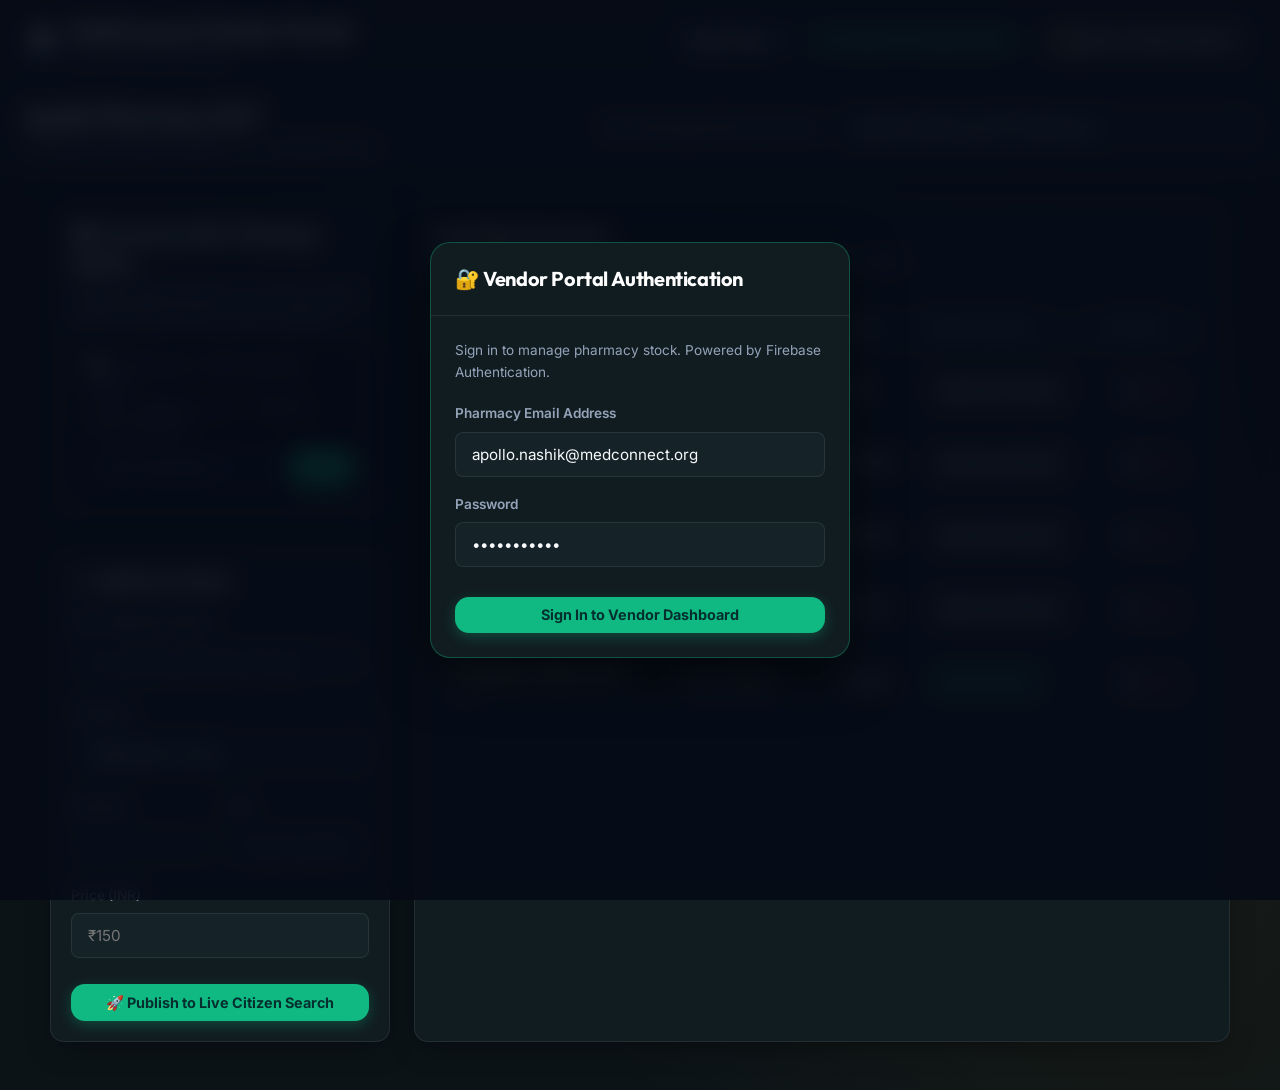
==== commit 418034b3: "Fix vendor portal UI inconsistency by enforcing dark mode and fix login modal glitch" ====
--- a/vendor.html
+++ b/vendor.html
@@ -28,10 +28,7 @@
                     <option value="hi">हिन्दी (HI)</option>
                 </select>
 
-                <!-- Theme Switcher Button -->
-                <button class="theme-toggle-btn" aria-label="Toggle Theme">
-                    <span id="theme-toggle-icon">🌙</span>
-                </button>
+                <!-- Theme Switcher Button Removed for consistent Dark Dashboard -->
 
                 <div class="live-badge">
                     <span class="pulse-dot"></span>
@@ -186,7 +183,7 @@
 
     <!-- Application Scripts -->
     <script src="js/i18n.js?v=1.0.2"></script>
-    <script src="js/theme.js?v=1.0.2"></script>
+    <!-- script src="js/theme.js?v=1.0.2"></script> (Removed to enforce Dark Dashboard) -->
     <script src="js/data.js?v=1.0.2"></script>
     <script src="js/firebase-config.js?v=1.0.2"></script>
     <script src="js/vendor.js?v=1.0.2"></script>
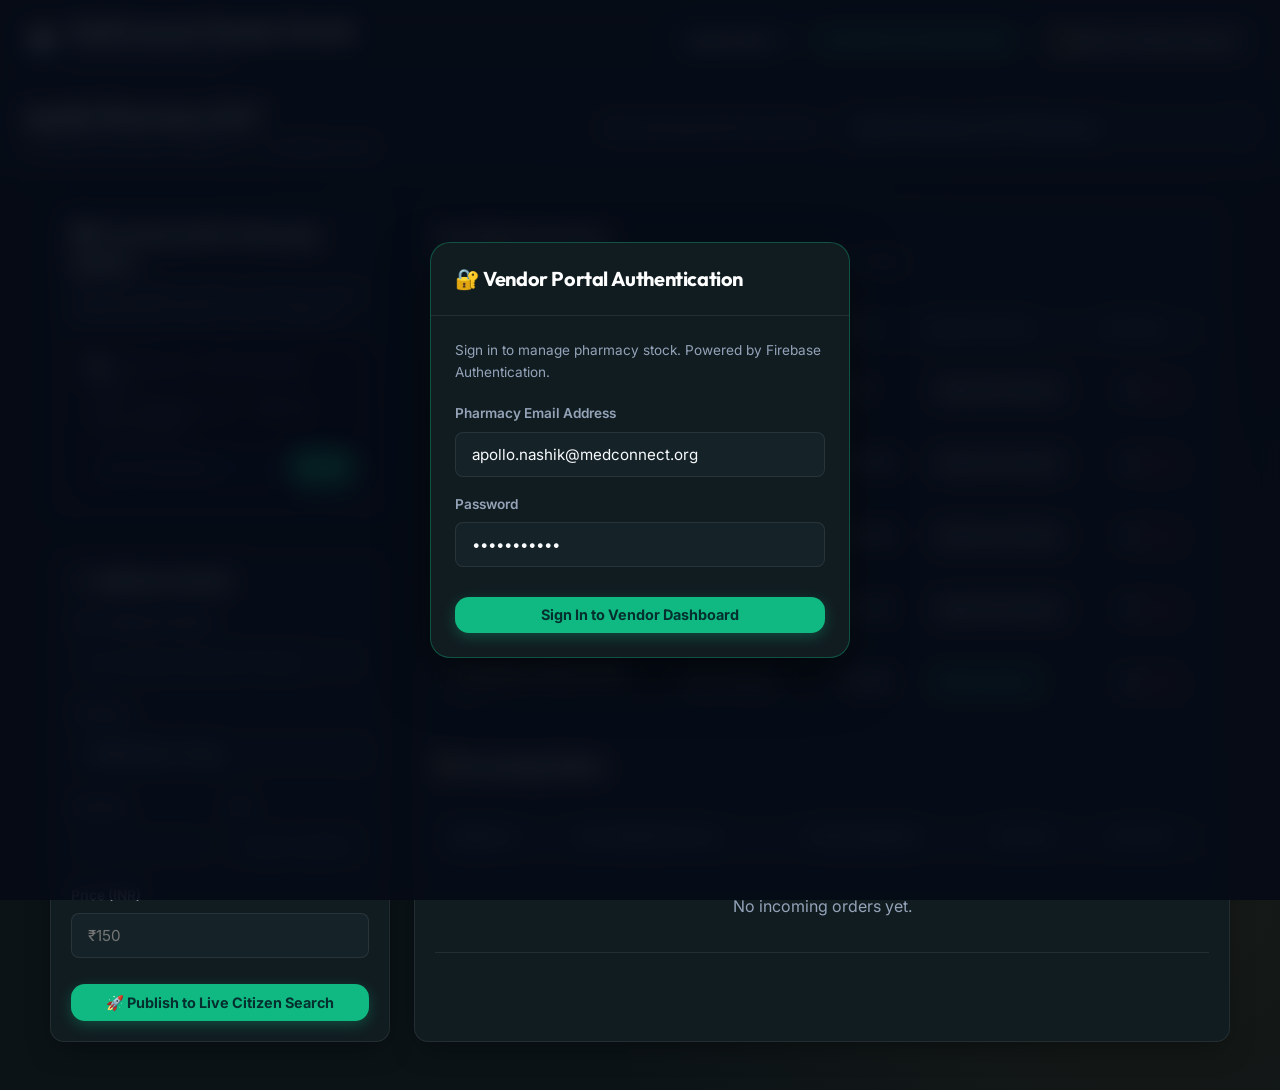
==== commit 69e6bf12: "Implement E-Commerce Checkout, Cart UI, Mobile Responsiveness, and Vendor Order Dashboard" ====
--- a/vendor.html
+++ b/vendor.html
@@ -147,9 +147,29 @@
                         </tr>
                     </thead>
                     <tbody id="inventory-table-body">
-                        <!-- Populated by js/vendor.js -->
                     </tbody>
                 </table>
+            </div>
+
+            <!-- Incoming Orders Section -->
+            <div style="margin-top: 2rem;">
+                <h3 style="font-size: 1.2rem; margin-bottom: 1rem;">📦 Incoming Orders</h3>
+                <div style="overflow-x: auto;">
+                    <table class="inventory-table">
+                        <thead>
+                            <tr>
+                                <th>Order ID</th>
+                                <th>Customer Details</th>
+                                <th>Items Ordered</th>
+                                <th>Status</th>
+                                <th>Action</th>
+                            </tr>
+                        </thead>
+                        <tbody id="orders-table-body">
+                            <!-- Populated by js/vendor.js -->
+                        </tbody>
+                    </table>
+                </div>
             </div>
         </section>
     </main>
--- a/css/styles.css
+++ b/css/styles.css
@@ -865,3 +865,157 @@
     color: var(--text-dim);
     margin-top: auto;
 }
+
+/* E-Commerce Cart & Checkout Styles */
+.cart-fab {
+    position: fixed;
+    bottom: 2rem;
+    right: 2rem;
+    width: 60px;
+    height: 60px;
+    background: var(--primary);
+    border-radius: 50%;
+    display: flex;
+    align-items: center;
+    justify-content: center;
+    font-size: 1.5rem;
+    color: #042f2e;
+    box-shadow: var(--shadow-glow);
+    cursor: pointer;
+    z-index: 1000;
+    transition: all 0.3s ease;
+}
+
+.cart-fab:hover {
+    transform: translateY(-5px) scale(1.05);
+    background: #34d399;
+}
+
+.cart-badge {
+    position: absolute;
+    top: 0;
+    right: 0;
+    background: var(--emergency);
+    color: white;
+    font-size: 0.75rem;
+    font-weight: 800;
+    width: 22px;
+    height: 22px;
+    border-radius: 50%;
+    display: flex;
+    align-items: center;
+    justify-content: center;
+    border: 2px solid var(--bg-dark);
+}
+
+.sidebar-modal {
+    position: fixed;
+    top: 0;
+    right: -100%;
+    width: 100%;
+    max-width: 400px;
+    height: 100vh;
+    background: var(--glass-bg);
+    backdrop-filter: blur(20px);
+    border-left: 1px solid var(--glass-border);
+    z-index: 2100;
+    transition: right 0.4s cubic-bezier(0.4, 0, 0.2, 1);
+    box-shadow: -10px 0 30px rgba(0,0,0,0.5);
+    display: flex;
+    flex-direction: column;
+}
+
+.sidebar-modal.active {
+    right: 0;
+}
+
+.sidebar-header {
+    padding: 1.5rem;
+    border-bottom: 1px solid var(--border-color);
+    display: flex;
+    justify-content: space-between;
+    align-items: center;
+}
+
+.sidebar-body {
+    flex: 1;
+    overflow-y: auto;
+    padding: 1.5rem;
+}
+
+.sidebar-footer {
+    padding: 1.5rem;
+    border-top: 1px solid var(--border-color);
+    background: var(--bg-card);
+}
+
+.cart-item-row {
+    display: flex;
+    justify-content: space-between;
+    align-items: center;
+    padding: 1rem 0;
+    border-bottom: 1px dashed var(--border-color);
+}
+
+.btn-add-cart {
+    background: rgba(255,255,255,0.1);
+    color: white;
+    border: none;
+    border-radius: var(--radius-sm);
+    padding: 0.3rem 0.6rem;
+    font-size: 0.75rem;
+    font-weight: 700;
+    cursor: pointer;
+    margin-top: 0.5rem;
+    width: 100%;
+    transition: all 0.2s ease;
+}
+
+.btn-add-cart:hover {
+    background: var(--primary);
+    color: #042f2e;
+}
+
+/* Mobile Responsiveness */
+@media (max-width: 768px) {
+    .nav-container {
+        flex-direction: column;
+        align-items: stretch;
+    }
+    
+    .nav-actions {
+        flex-wrap: wrap;
+        justify-content: center;
+        margin-top: 0.5rem;
+    }
+
+    .app-content {
+        display: flex;
+        flex-direction: column-reverse;
+        padding: 0 1rem 3rem 1rem;
+    }
+
+    .map-panel {
+        height: 350px;
+        position: relative;
+        top: 0;
+        margin-bottom: 1.5rem;
+    }
+
+    .hero-title {
+        font-size: 1.8rem;
+    }
+
+    .search-input {
+        padding-left: 2.8rem;
+        font-size: 0.95rem;
+    }
+    
+    .cart-fab {
+        bottom: 1rem;
+        right: 1rem;
+        width: 50px;
+        height: 50px;
+        font-size: 1.2rem;
+    }
+}
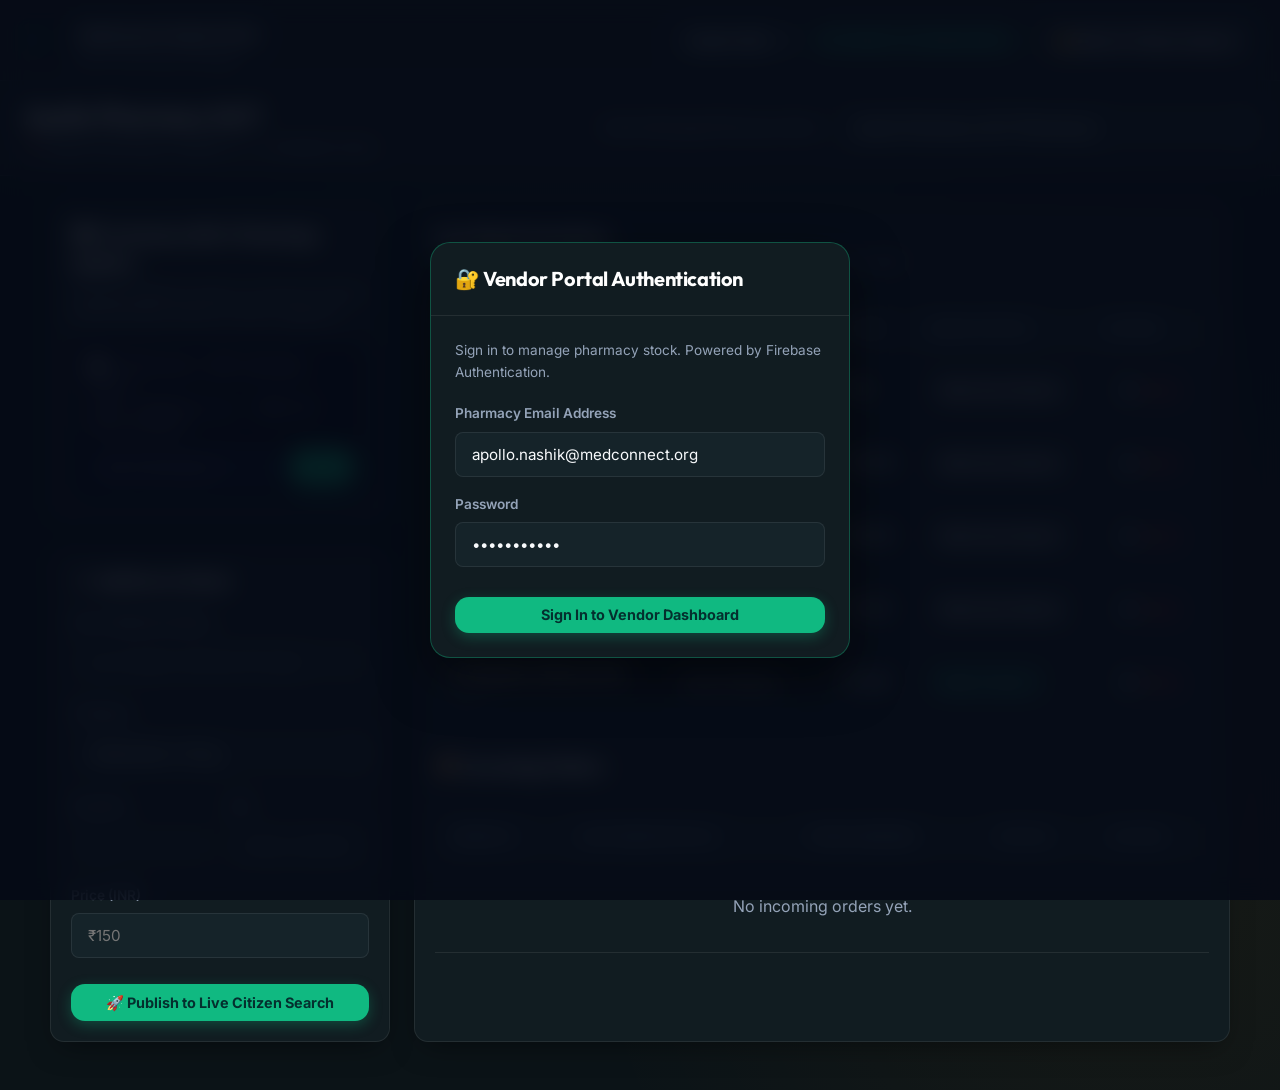
==== commit 1e75a02d: "Add favicon and MedConnect logo to both citizen and vendor portals (v3.0.0)" ====
--- a/vendor.html
+++ b/vendor.html
@@ -5,7 +5,11 @@
     <meta name="viewport" content="width=device-width, initial-scale=1.0">
     <title>Vendor Inventory Portal - MedConnect</title>
     <meta name="description" content="Vendor inventory management portal for pharmacies and healthcare suppliers to update real-time stock list.">
-    <link rel="stylesheet" href="css/styles.css?v=1.0.2">
+    <!-- Favicon -->
+    <link rel="icon" type="image/png" sizes="32x32" href="favicon.png">
+    <link rel="apple-touch-icon" href="favicon.png">
+    <meta name="theme-color" content="#10b981">
+    <link rel="stylesheet" href="css/styles.css?v=3.0.0">
 </head>
 <body>
 
@@ -13,9 +17,9 @@
     <header class="navbar">
         <div class="nav-container">
             <a href="index.html" class="brand-logo">
-                <div class="logo-icon">🏥</div>
-                <div>
-                    <span data-i18n="vendor_title">MedConnect Vendor Portal</span>
+                <img src="logo.png" alt="MedConnect Logo" style="height: 36px; width: auto; display: block;">
+                <div style="margin-left: 0.5rem;">
+                    <span data-i18n="vendor_title" style="font-size: 0.9rem; font-weight: 700;">Vendor Portal</span>
                     <span class="brand-tagline" data-i18n="vendor_subtitle">Real-Time Inventory Manager</span>
                 </div>
             </a>
--- a/css/styles.css
+++ b/css/styles.css
@@ -979,43 +979,87 @@
 /* Mobile Responsiveness */
 @media (max-width: 768px) {
     .nav-container {
-        flex-direction: column;
-        align-items: stretch;
+        flex-direction: row;
+        flex-wrap: wrap;
+        align-items: center;
+        gap: 0.5rem;
+        padding: 0.6rem 1rem;
     }
     
     .nav-actions {
         flex-wrap: wrap;
-        justify-content: center;
-        margin-top: 0.5rem;
+        justify-content: flex-end;
+        gap: 0.4rem;
+        margin-top: 0;
+        flex: 1;
+    }
+
+    /* Hide long text labels, show icon-only buttons on mobile */
+    .live-badge span:last-child {
+        display: none;
     }
 
     .app-content {
         display: flex;
         flex-direction: column-reverse;
-        padding: 0 1rem 3rem 1rem;
+        padding: 0 0.75rem 5rem 0.75rem;
     }
 
     .map-panel {
-        height: 350px;
+        height: 280px;
         position: relative;
         top: 0;
-        margin-bottom: 1.5rem;
+        margin-bottom: 1rem;
+    }
+
+    .hero-section {
+        padding: 1.5rem 1rem 1rem;
     }
 
     .hero-title {
-        font-size: 1.8rem;
+        font-size: 1.6rem;
+        line-height: 1.2;
     }
 
     .search-input {
         padding-left: 2.8rem;
-        font-size: 0.95rem;
+        font-size: 0.9rem;
+    }
+
+    /* Fix filter chips: horizontal scroll instead of wrapping */
+    .filter-chips {
+        flex-wrap: nowrap;
+        overflow-x: auto;
+        -webkit-overflow-scrolling: touch;
+        padding-bottom: 0.5rem;
+        scrollbar-width: none;
+    }
+    .filter-chips::-webkit-scrollbar {
+        display: none;
+    }
+    .filter-chips .chip {
+        flex-shrink: 0;
+    }
+
+    /* Inventory item boxes: 2-column grid on mobile */
+    .inventory-grid-row {
+        display: grid;
+        grid-template-columns: 1fr 1fr;
+    }
+    .item-box {
+        min-width: unset;
     }
     
     .cart-fab {
         bottom: 1rem;
         right: 1rem;
-        width: 50px;
-        height: 50px;
-        font-size: 1.2rem;
-    }
-}
+        width: 52px;
+        height: 52px;
+        font-size: 1.3rem;
+    }
+
+    /* Sidebar takes full screen on mobile */
+    .sidebar-modal {
+        max-width: 100%;
+    }
+}
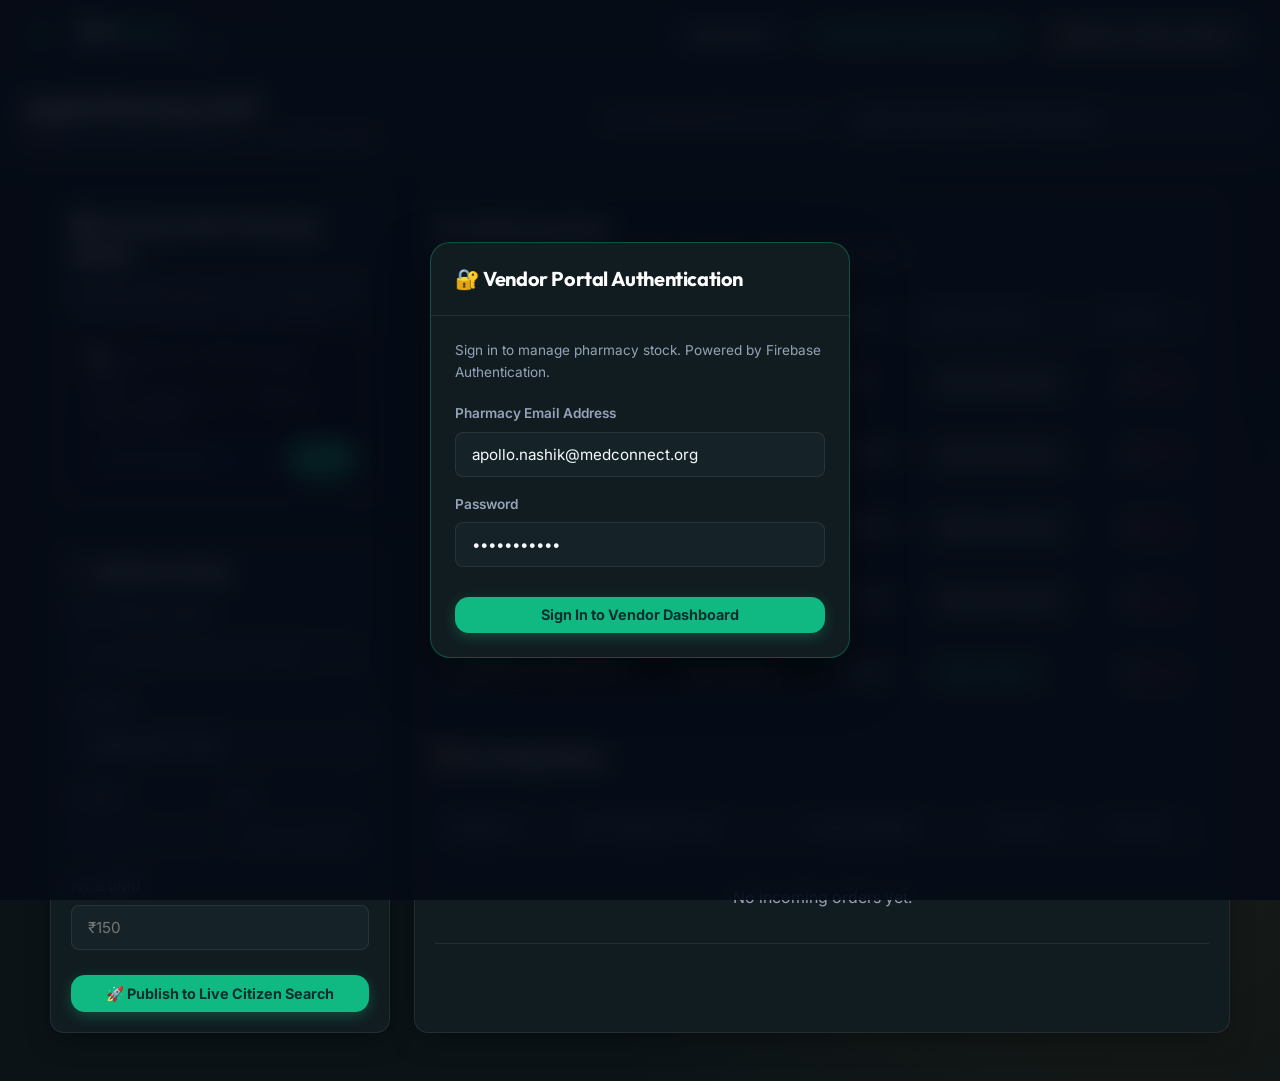
==== commit 0ef7e15b: "Fix logo: use icon + styled brand text in navbar for proper size and alignment" ====
--- a/vendor.html
+++ b/vendor.html
@@ -17,10 +17,10 @@
     <header class="navbar">
         <div class="nav-container">
             <a href="index.html" class="brand-logo">
-                <img src="logo.png" alt="MedConnect Logo" style="height: 36px; width: auto; display: block;">
-                <div style="margin-left: 0.5rem;">
-                    <span data-i18n="vendor_title" style="font-size: 0.9rem; font-weight: 700;">Vendor Portal</span>
-                    <span class="brand-tagline" data-i18n="vendor_subtitle">Real-Time Inventory Manager</span>
+                <img src="favicon.png" alt="MedConnect Icon" style="height: 34px; width: 34px; object-fit: contain; border-radius: 8px; flex-shrink: 0;">
+                <div style="display:flex; flex-direction:column; line-height:1.1; margin-left:0.5rem;">
+                    <span style="font-size:1.1rem; font-weight:800; font-family:var(--font-heading); letter-spacing:-0.02em;"><span style="color:#fff;">Med</span><span style="color:var(--primary);">Connect</span></span>
+                    <span class="brand-tagline" data-i18n="vendor_subtitle" style="font-size:0.7rem; margin-top:1px;">Real-Time Inventory Manager</span>
                 </div>
             </a>
 
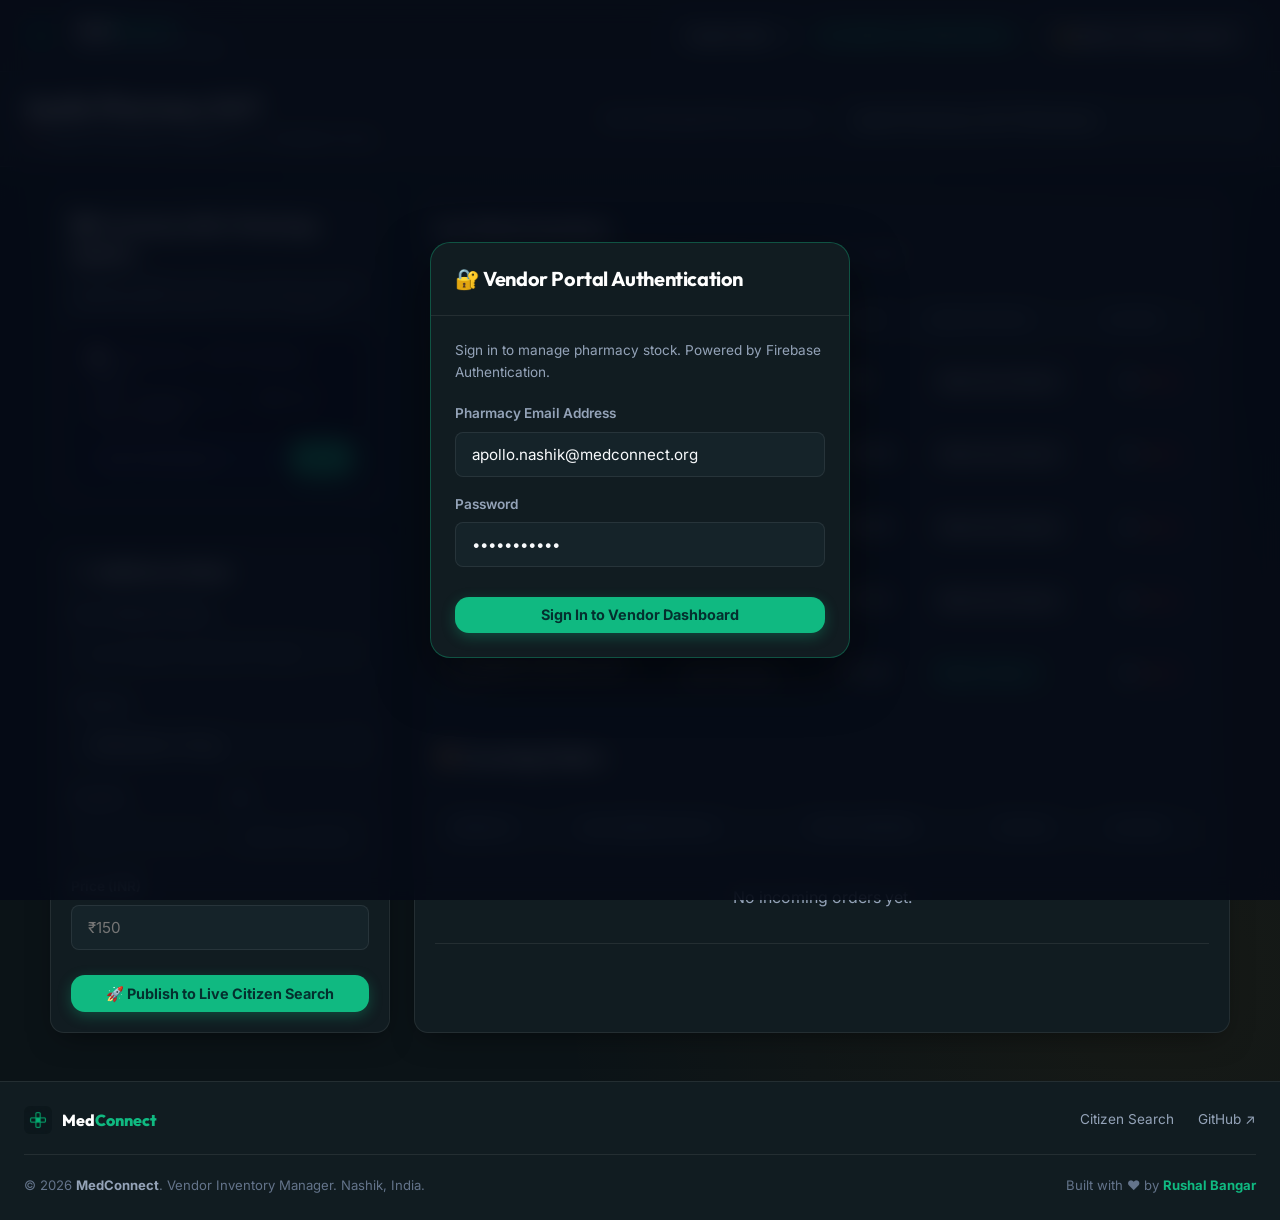
==== commit 2df41bb8: "Add proper footer credits (Rushal Bangar) to both portals and write professional README.md" ====
--- a/vendor.html
+++ b/vendor.html
@@ -205,6 +205,31 @@
         </div>
     </div>
 
+    <!-- Footer -->
+    <footer>
+        <div style="max-width: 1300px; margin: 0 auto;">
+            <div style="display: flex; justify-content: space-between; align-items: center; flex-wrap: wrap; gap: 1.5rem; margin-bottom: 1.25rem;">
+                <div style="display: flex; align-items: center; gap: 0.6rem;">
+                    <img src="favicon.png" alt="MedConnect" style="height: 28px; width: 28px; border-radius: 6px;">
+                    <span style="font-size: 1rem; font-weight: 800; font-family: var(--font-heading);"><span style="color:#fff;">Med</span><span style="color:var(--primary);">Connect</span></span>
+                </div>
+                <div style="display: flex; gap: 1.5rem; align-items: center; font-size: 0.85rem;">
+                    <a href="index.html" style="color: var(--text-muted);" onmouseover="this.style.color='var(--primary)'" onmouseout="this.style.color='var(--text-muted)'">Citizen Search</a>
+                    <a href="https://github.com/RushalBangar/MedConnect" target="_blank" rel="noopener" style="color: var(--text-muted);" onmouseover="this.style.color='var(--primary)'" onmouseout="this.style.color='var(--text-muted)'">GitHub ↗</a>
+                </div>
+            </div>
+            <div style="border-top: 1px solid var(--border-color); margin-bottom: 1.25rem;"></div>
+            <div style="display: flex; justify-content: space-between; align-items: center; flex-wrap: wrap; gap: 0.75rem;">
+                <div style="font-size: 0.82rem; color: var(--text-dim);">
+                    © 2026 <strong style="color: var(--text-muted);">MedConnect</strong>. Vendor Inventory Manager. Nashik, India.
+                </div>
+                <div style="font-size: 0.82rem; color: var(--text-dim);">
+                    Built with ❤️ by <a href="https://github.com/RushalBangar" target="_blank" rel="noopener" style="color: var(--primary); font-weight: 700; text-decoration: none;" onmouseover="this.style.textDecoration='underline'" onmouseout="this.style.textDecoration='none'">Rushal Bangar</a>
+                </div>
+            </div>
+        </div>
+    </footer>
+
     <!-- Application Scripts -->
     <script src="js/i18n.js?v=1.0.2"></script>
     <!-- script src="js/theme.js?v=1.0.2"></script> (Removed to enforce Dark Dashboard) -->
